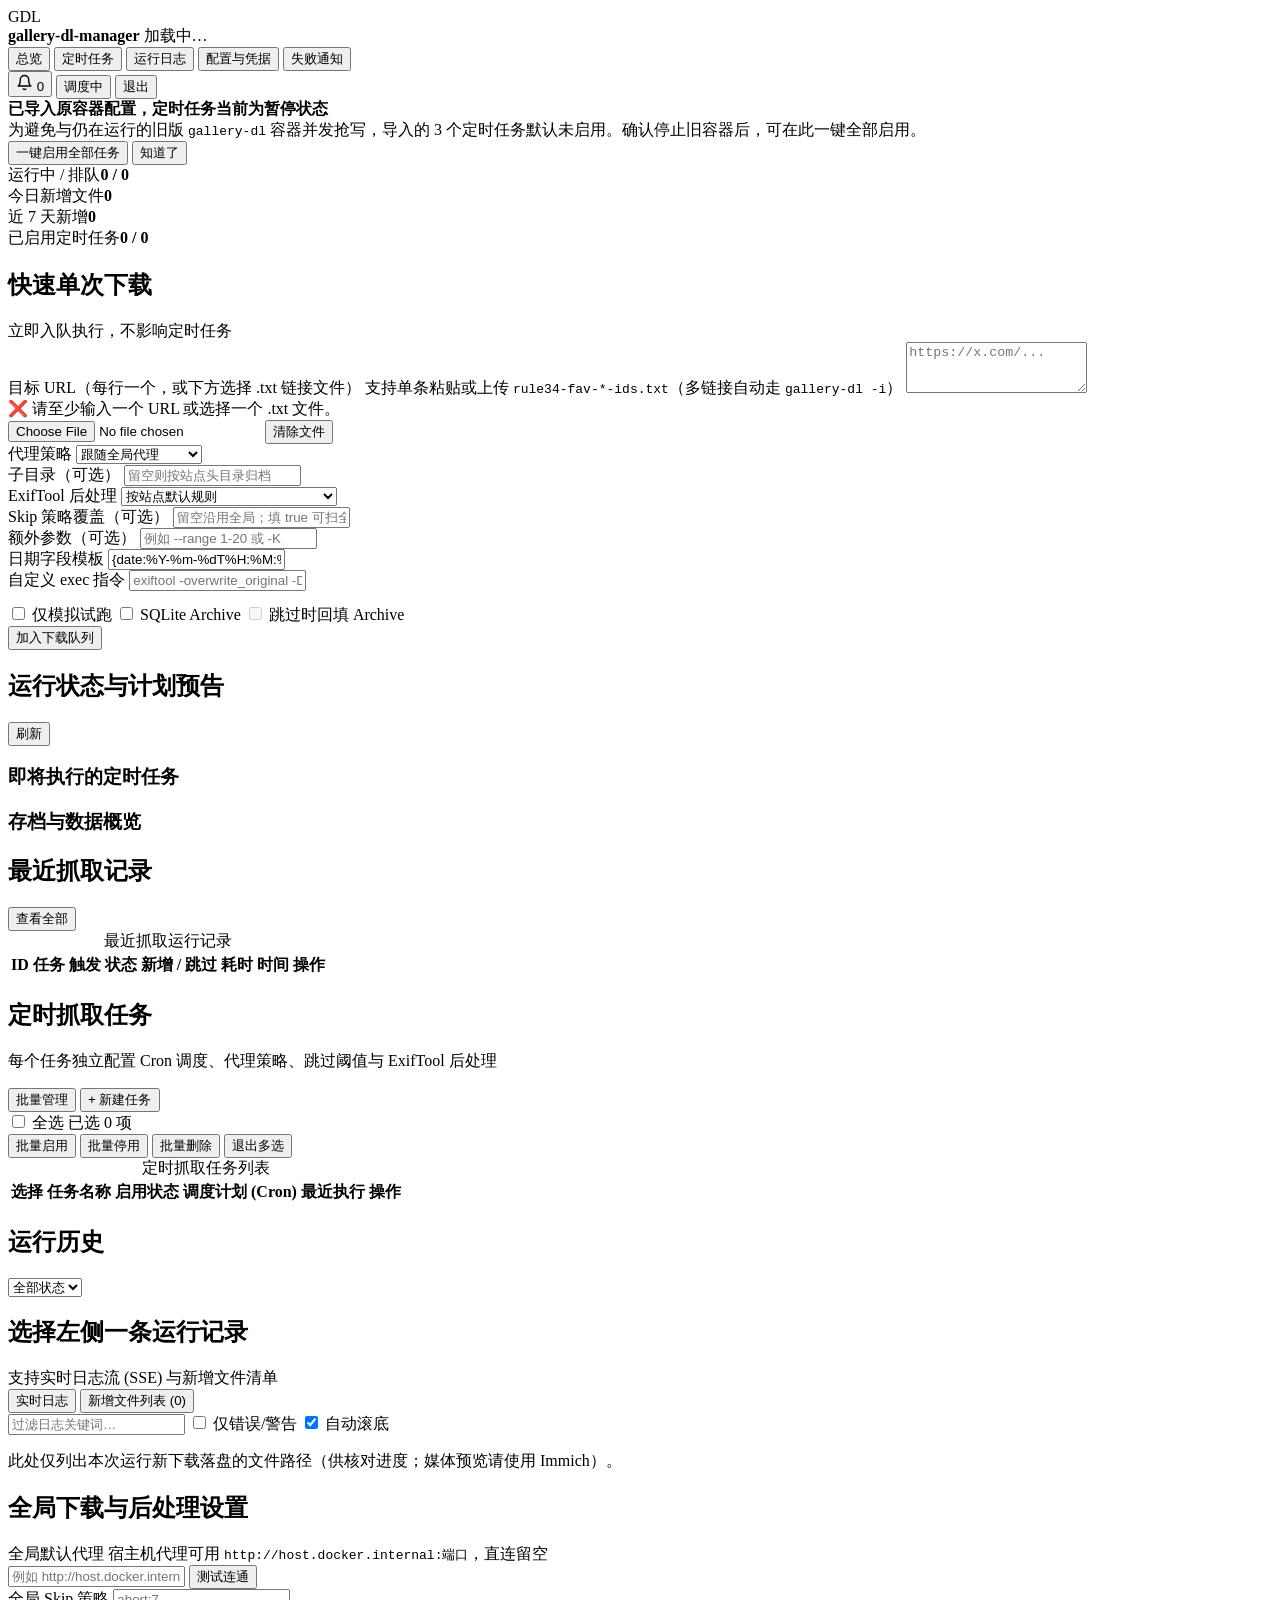
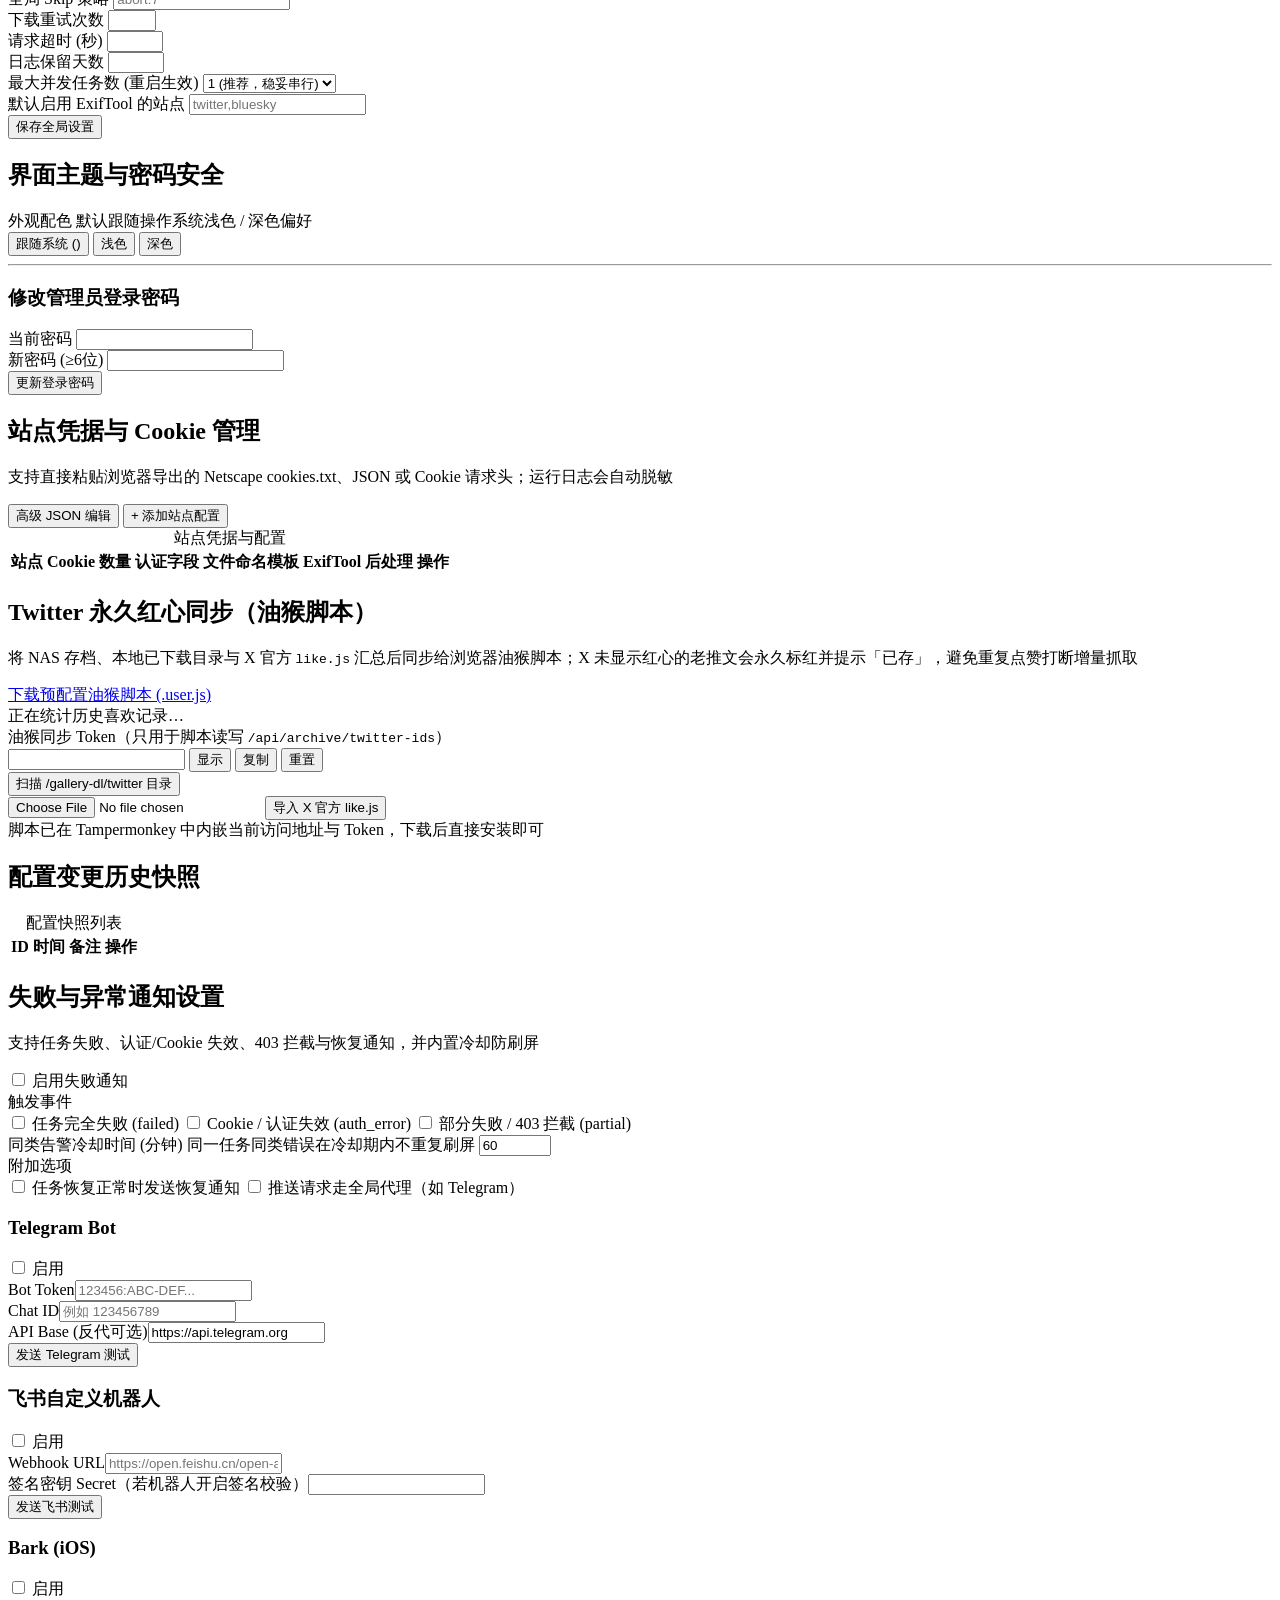
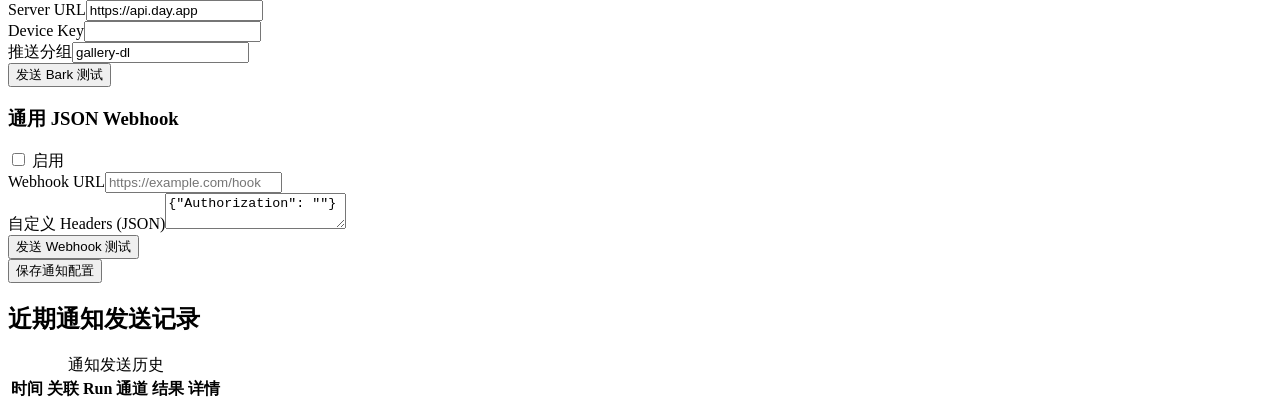
==== app/static/index.html @ c46fa3ce "Initial release: gallery-dl-manager with multi-arch GHCR workflow" ====
<!DOCTYPE html>
<html lang="zh-CN">
<head>
  <meta charset="UTF-8">
  <meta name="viewport" content="width=device-width, initial-scale=1.0">
  <meta name="color-scheme" content="light dark">
  <script>
    try {
      const saved = localStorage.getItem("color-scheme");
      if (saved === "light" || saved === "dark") {
        document.querySelector('meta[name="color-scheme"]').content = saved;
      }
    } catch {}
  </script>
  <title>gallery-dl-manager</title>
  <link rel="stylesheet" href="/static/app.css">
</head>
<body>
  <header class="topbar">
    <div class="topbar-inner">
      <div class="brand">
        <span class="brand-badge">GDL</span>
        <div>
          <strong>gallery-dl-manager</strong>
          <span class="version-line muted" id="version-line">加载中…</span>
        </div>
      </div>

      <nav class="tabs" aria-label="主导航">
        <button type="button" class="tab-btn active" data-view="dashboard">总览</button>
        <button type="button" class="tab-btn" data-view="tasks">定时任务</button>
        <button type="button" class="tab-btn" data-view="runs">运行日志</button>
        <button type="button" class="tab-btn" data-view="config">配置与凭据</button>
        <button type="button" class="tab-btn" data-view="notifications">失败通知</button>
      </nav>

      <div class="topbar-actions">
        <button type="button" id="alerts-bell-btn" class="btn ghost sm bell-btn" popovertarget="alerts-popover" aria-label="通知与异常告警" title="异常告警与通知">
          <svg width="17" height="17" viewBox="0 0 24 24" fill="none" stroke="currentColor" stroke-width="2" stroke-linecap="round" stroke-linejoin="round" aria-hidden="true">
            <path d="M18 8A6 6 0 0 0 6 8c0 7-3 9-3 9h18s-3-2-3-9"/>
            <path d="M13.73 21a2 2 0 0 1-3.46 0"/>
          </svg>
          <span id="alerts-unread-badge" class="bell-badge hidden">0</span>
        </button>
        <div id="alerts-popover" popover="auto" class="alerts-popover">
          <div class="alerts-pop-head">
            <strong>异常与通知 <span id="alerts-pop-count" class="muted sm"></span></strong>
            <div class="row-actions">
              <button type="button" class="btn ghost sm" id="alerts-read-all-btn">全部已读</button>
              <button type="button" class="btn ghost sm" id="alerts-clear-all-btn">清空</button>
            </div>
          </div>
          <div id="alerts-pop-list" class="alerts-pop-list"></div>
        </div>
        <button type="button" id="scheduler-pill" class="pill-btn" title="切换全局定时调度状态">调度中</button>
        <button type="button" id="logout-btn" class="btn ghost sm">退出</button>
      </div>
    </div>
  </header>

  <main class="container">
    <div id="legacy-banner" class="notice warn hidden">
      <div class="banner-row">
        <div>
          <strong>已导入原容器配置，定时任务当前为暂停状态</strong>
          <div class="muted sm">为避免与仍在运行的旧版 <code>gallery-dl</code> 容器并发抢写，导入的 3 个定时任务默认未启用。确认停止旧容器后，可在此一键全部启用。</div>
        </div>
        <div class="row-actions">
          <button type="button" class="btn primary sm" id="enable-all-tasks-btn">一键启用全部任务</button>
          <button type="button" class="btn ghost sm" id="dismiss-legacy-banner-btn">知道了</button>
        </div>
      </div>
    </div>

    <!-- VIEW: DASHBOARD -->
    <section id="view-dashboard" class="view active">
      <div class="stats-grid" id="stats-grid">
        <div class="card stat-card"><span class="muted sm">运行中 / 排队</span><strong id="stat-active">0 / 0</strong></div>
        <div class="card stat-card"><span class="muted sm">今日新增文件</span><strong id="stat-today">0</strong></div>
        <div class="card stat-card"><span class="muted sm">近 7 天新增</span><strong id="stat-week">0</strong></div>
        <div class="card stat-card"><span class="muted sm">已启用定时任务</span><strong id="stat-tasks">0 / 0</strong></div>
      </div>

      <div class="two-col">
        <section class="card">
          <div class="card-head">
            <h2>快速单次下载</h2>
            <span class="muted sm">立即入队执行，不影响定时任务</span>
          </div>
          <form id="adhoc-form" class="stack" novalidate>
            <div class="field">
              <label for="adhoc-urls">目标 URL（每行一个，或下方选择 .txt 链接文件）</label>
              <span id="adhoc-urls-hint" class="hint">支持单条粘贴或上传 <code>rule34-fav-*-ids.txt</code>（多链接自动走 <code>gallery-dl -i</code>）</span>
              <textarea id="adhoc-urls" rows="3" placeholder="https://x.com/..." aria-describedby="adhoc-urls-hint" data-error="adhoc-urls-error"></textarea>
              <div id="adhoc-urls-error" class="error-msg"><span role="img" aria-label="错误">❌</span> 请至少输入一个 URL 或选择一个 .txt 文件。</div>
              <div class="file-picker-row">
                <input id="adhoc-file" type="file" accept=".txt,text/plain" class="file-input">
                <button type="button" class="btn ghost sm hidden" id="adhoc-file-clear">清除文件</button>
              </div>
              <div id="adhoc-file-status" class="sm muted hidden"></div>
            </div>
            <div class="form-grid-2">
              <div class="field">
                <label for="adhoc-proxy-mode">代理策略</label>
                <select id="adhoc-proxy-mode">
                  <option value="inherit">跟随全局代理</option>
                  <option value="direct">直连（不用代理）</option>
                  <option value="custom">自定义代理</option>
                </select>
              </div>
              <div class="field" id="adhoc-proxy-custom-wrap" style="display:none">
                <label for="adhoc-proxy-url">自定义代理地址</label>
                <input id="adhoc-proxy-url" type="text" placeholder="http://host.docker.internal:7890">
              </div>
              <div class="field">
                <label for="adhoc-subdir">子目录（可选）</label>
                <input id="adhoc-subdir" type="text" placeholder="留空则按站点头目录归档">
              </div>
              <div class="field">
                <label for="adhoc-pp-mode">ExifTool 后处理</label>
                <select id="adhoc-pp-mode">
                  <option value="inherit">按站点默认规则</option>
                  <option value="enabled">内置 ExifTool（可指定日期字段）</option>
                  <option value="custom">自定义后处理指令</option>
                  <option value="disabled">禁用</option>
                </select>
              </div>
              <div class="field">
                <label for="adhoc-skip">Skip 策略覆盖（可选）</label>
                <input id="adhoc-skip" type="text" placeholder="留空沿用全局；填 true 可扫全量跳过">
              </div>
              <div class="field">
                <label for="adhoc-extra">额外参数（可选）</label>
                <input id="adhoc-extra" type="text" placeholder="例如 --range 1-20 或 -K">
              </div>
            </div>
            <div id="adhoc-pp-panel" class="sub-panel stack sm-gap hidden">
              <div id="adhoc-pp-date-wrap" class="field hidden">
                <label for="adhoc-pp-date">日期字段模板</label>
                <input id="adhoc-pp-date" type="text" value="{date:%Y-%m-%dT%H:%M:%S}" placeholder="{date:%Y-%m-%dT%H:%M:%S}">
              </div>
              <div id="adhoc-pp-cmd-wrap" class="field hidden">
                <label for="adhoc-pp-cmd">自定义 exec 指令</label>
                <input id="adhoc-pp-cmd" type="text" placeholder='exiftool -overwrite_original -DateTimeOriginal="{date:%Y:%m:%d %H:%M:%S}" "{_path}"'>
              </div>
              <pre id="adhoc-pp-preview" class="cmd-preview"></pre>
            </div>
            <div class="row-actions between">
              <div class="row-actions">
                <label class="checkbox-inline"><input type="checkbox" switch role="switch" id="adhoc-simulate"> 仅模拟试跑</label>
                <label class="checkbox-inline"><input type="checkbox" switch role="switch" id="adhoc-archive"> SQLite Archive</label>
                <label class="checkbox-inline"><input type="checkbox" switch role="switch" id="adhoc-archive-backfill" disabled> 跳过时回填 Archive</label>
              </div>
              <button type="submit" class="btn primary">加入下载队列</button>
            </div>
          </form>
        </section>

        <section class="card">
          <div class="card-head">
            <h2>运行状态与计划预告</h2>
            <button type="button" class="btn ghost sm" id="refresh-dashboard-btn">刷新</button>
          </div>
          <div id="active-runs-box" class="stack sm-gap"></div>
          <h3 class="subhead">即将执行的定时任务</h3>
          <div id="upcoming-tasks-box" class="stack sm-gap"></div>
          <h3 class="subhead">存档与数据概览</h3>
          <div id="storage-summary-box" class="mini-stats-grid"></div>
        </section>
      </div>

      <section class="card">
        <div class="card-head">
          <h2>最近抓取记录</h2>
          <button type="button" class="btn ghost sm" data-goto="runs">查看全部</button>
        </div>
        <div tabindex="0" role="region" aria-labelledby="dash-runs-cap" class="table-wrapper">
          <table class="data-table">
            <caption id="dash-runs-cap" class="visually-hidden">最近抓取运行记录</caption>
            <thead>
              <tr>
                <th>ID</th>
                <th>任务</th>
                <th>触发</th>
                <th>状态</th>
                <th>新增 / 跳过</th>
                <th>耗时</th>
                <th>时间</th>
                <th>操作</th>
              </tr>
            </thead>
            <tbody id="dash-runs-tbody"></tbody>
          </table>
        </div>
      </section>
    </section>

    <!-- VIEW: TASKS -->
    <section id="view-tasks" class="view">
      <div class="card">
        <div class="card-head">
          <div>
            <h2>定时抓取任务</h2>
            <p class="muted sm">每个任务独立配置 Cron 调度、代理策略、跳过阈值与 ExifTool 后处理</p>
          </div>
          <div class="row-actions">
            <button type="button" class="btn ghost" id="tasks-batch-toggle-btn">批量管理</button>
            <button type="button" class="btn primary" id="new-task-btn">+ 新建任务</button>
          </div>
        </div>
        <div id="tasks-batch-bar" class="batch-bar hidden">
          <div class="row-actions">
            <label class="checkbox-inline"><input type="checkbox" class="checkbox-custom" id="tasks-select-all"> 全选</label>
            <span id="tasks-batch-count" class="muted sm">已选 0 项</span>
          </div>
          <div class="row-actions">
            <button type="button" class="btn ghost sm" data-batch-action="enable">批量启用</button>
            <button type="button" class="btn ghost sm" data-batch-action="disable">批量停用</button>
            <button type="button" class="btn danger sm" data-batch-action="delete">批量删除</button>
            <button type="button" class="btn ghost sm" id="tasks-batch-exit-btn">退出多选</button>
          </div>
        </div>
        <div tabindex="0" role="region" aria-labelledby="tasks-cap" class="table-wrapper">
          <table class="data-table">
            <caption id="tasks-cap" class="visually-hidden">定时抓取任务列表</caption>
            <thead>
              <tr>
                <th id="tasks-batch-th" class="batch-col hidden" aria-label="选择">选择</th>
                <th>任务名称</th>
                <th>启用状态</th>
                <th>调度计划 (Cron)</th>
                <th>最近执行</th>
                <th>操作</th>
              </tr>
            </thead>
            <tbody id="tasks-tbody"></tbody>
          </table>
        </div>
      </div>
    </section>

    <!-- VIEW: RUNS & LOGS -->
    <section id="view-runs" class="view">
      <div class="runs-layout">
        <section class="card runs-list-card">
          <div class="card-head">
            <h2>运行历史</h2>
            <select id="runs-status-filter" aria-label="按状态筛选">
              <option value="">全部状态</option>
              <option value="running">运行中</option>
              <option value="queued">排队中</option>
              <option value="success">成功</option>
              <option value="partial">部分失败</option>
              <option value="auth_error">认证失效</option>
              <option value="failed">失败</option>
              <option value="cancelled">已中止</option>
            </select>
          </div>
          <div id="runs-list-box" class="run-cards"></div>
        </section>

        <section class="card run-detail-card">
          <div class="card-head">
            <div>
              <h2 id="run-detail-title">选择左侧一条运行记录</h2>
              <div class="muted sm" id="run-detail-meta">支持实时日志流 (SSE) 与新增文件清单</div>
            </div>
            <div class="row-actions" id="run-detail-actions"></div>
          </div>

          <div class="subtabs">
            <button type="button" class="subtab-btn active" data-runtab="log">实时日志</button>
            <button type="button" class="subtab-btn" data-runtab="files">新增文件列表 (<span id="run-files-count">0</span>)</button>
          </div>

          <div id="run-tab-log" class="run-tabpanel active">
            <div class="log-toolbar">
              <input type="search" id="log-search" placeholder="过滤日志关键词…" aria-label="过滤日志关键词">
              <label class="checkbox-inline"><input type="checkbox" switch role="switch" id="log-only-errors"> 仅错误/警告</label>
              <label class="checkbox-inline"><input type="checkbox" switch role="switch" id="log-autoscroll" checked> 自动滚底</label>
            </div>
            <div id="log-window-hint" class="muted sm hidden"></div>
            <pre id="log-viewer" class="terminal" tabindex="0" aria-live="off"></pre>
          </div>

          <div id="run-tab-files" class="run-tabpanel">
            <p class="muted sm">此处仅列出本次运行新下载落盘的文件路径（供核对进度；媒体预览请使用 Immich）。</p>
            <ul id="run-files-list" class="file-path-list"></ul>
          </div>
        </section>
      </div>
    </section>

    <!-- VIEW: CONFIG & CREDENTIALS -->
    <section id="view-config" class="view">
      <div class="two-col">
        <section class="card">
          <div class="card-head"><h2>全局下载与后处理设置</h2></div>
          <form id="global-settings-form" class="stack">
            <div class="field">
              <label for="cfg-global-proxy">全局默认代理</label>
              <span class="hint">宿主机代理可用 <code>http://host.docker.internal:端口</code>，直连留空</span>
              <div class="input-with-btn">
                <input id="cfg-global-proxy" type="text" placeholder="例如 http://host.docker.internal:7890">
                <button type="button" class="btn ghost" id="test-proxy-btn">测试连通</button>
              </div>
              <div id="proxy-test-result" class="sm muted"></div>
            </div>
            <div class="form-grid-2">
              <div class="field">
                <label for="cfg-default-skip">全局 Skip 策略</label>
                <input id="cfg-default-skip" type="text" placeholder="abort:7">
              </div>
              <div class="field">
                <label for="cfg-retries">下载重试次数</label>
                <input id="cfg-retries" type="number" min="0" max="20">
              </div>
              <div class="field">
                <label for="cfg-timeout">请求超时 (秒)</label>
                <input id="cfg-timeout" type="number" min="5" max="300">
              </div>
              <div class="field">
                <label for="cfg-retention">日志保留天数</label>
                <input id="cfg-retention" type="number" min="1" max="365">
              </div>
              <div class="field">
                <label for="cfg-concurrency">最大并发任务数 (重启生效)</label>
                <select id="cfg-concurrency">
                  <option value="1">1 (推荐，稳妥串行)</option>
                  <option value="2">2</option>
                  <option value="3">3</option>
                </select>
              </div>
              <div class="field">
                <label for="cfg-pp-sites">默认启用 ExifTool 的站点</label>
                <input id="cfg-pp-sites" type="text" placeholder="twitter,bluesky">
              </div>
            </div>
            <button type="submit" class="btn primary">保存全局设置</button>
          </form>
        </section>

        <section class="card">
          <div class="card-head"><h2>界面主题与密码安全</h2></div>
          <div class="stack">
            <div class="field">
              <span class="label-text">外观配色</span>
              <span class="hint">默认跟随操作系统浅色 / 深色偏好</span>
              <div class="segmented" role="radiogroup" aria-label="外观配色选择">
                <button type="button" class="seg-btn" data-theme-choice="system" aria-pressed="true">跟随系统 (<span id="sys-scheme-hint"></span>)</button>
                <button type="button" class="seg-btn" data-theme-choice="light" aria-pressed="false">浅色</button>
                <button type="button" class="seg-btn" data-theme-choice="dark" aria-pressed="false">深色</button>
              </div>
            </div>

            <hr class="divider">

            <form id="change-password-form" class="stack" novalidate>
              <h3 class="subhead">修改管理员登录密码</h3>
              <div class="form-grid-2">
                <div class="field">
                  <label for="pw-current">当前密码</label>
                  <input id="pw-current" type="password" required autocomplete="current-password">
                </div>
                <div class="field">
                  <label for="pw-new">新密码 (≥6位)</label>
                  <input id="pw-new" type="password" required minlength="6" autocomplete="new-password">
                </div>
              </div>
              <button type="submit" class="btn ghost">更新登录密码</button>
            </form>
          </div>
        </section>
      </div>

      <section class="card">
        <div class="card-head">
          <div>
            <h2>站点凭据与 Cookie 管理</h2>
            <p class="muted sm">支持直接粘贴浏览器导出的 Netscape cookies.txt、JSON 或 Cookie 请求头；运行日志会自动脱敏</p>
          </div>
          <div class="row-actions">
            <button type="button" class="btn ghost" id="open-raw-config-btn">高级 JSON 编辑</button>
            <button type="button" class="btn primary" id="add-site-btn">+ 添加站点配置</button>
          </div>
        </div>
        <div tabindex="0" role="region" aria-labelledby="sites-cap" class="table-wrapper">
          <table class="data-table">
            <caption id="sites-cap" class="visually-hidden">站点凭据与配置</caption>
            <thead>
              <tr>
                <th>站点</th>
                <th>Cookie 数量</th>
                <th>认证字段</th>
                <th>文件命名模板</th>
                <th>ExifTool 后处理</th>
                <th>操作</th>
              </tr>
            </thead>
            <tbody id="sites-tbody"></tbody>
          </table>
        </div>
      </section>

      <section class="card">
        <div class="card-head">
          <div>
            <h2>Twitter 永久红心同步（油猴脚本）</h2>
            <p class="muted sm">将 NAS 存档、本地已下载目录与 X 官方 <code>like.js</code> 汇总后同步给浏览器油猴脚本；X 未显示红心的老推文会永久标红并提示「已存」，避免重复点赞打断增量抓取</p>
          </div>
          <a class="btn primary" id="tw-download-script-btn" href="/api/twitter-sync/userscript.user.js">下载预配置油猴脚本 (.user.js)</a>
        </div>
        <div class="stack">
          <div id="tw-sync-stats" class="muted sm">正在统计历史喜欢记录…</div>
          <div class="field">
            <label for="tw-sync-token">油猴同步 Token（只用于脚本读写 <code>/api/archive/twitter-ids</code>）</label>
            <div class="input-with-btn">
              <input id="tw-sync-token" type="password" readonly>
              <button type="button" class="btn ghost sm" id="tw-token-toggle-btn">显示</button>
              <button type="button" class="btn ghost sm" id="tw-token-copy-btn">复制</button>
              <button type="button" class="btn ghost sm" id="tw-token-rotate-btn">重置</button>
            </div>
          </div>
          <div class="row-actions between">
            <div class="row-actions">
              <button type="button" class="btn ghost sm" id="tw-scan-disk-btn">扫描 /gallery-dl/twitter 目录</button>
              <div class="file-picker-row">
                <input id="tw-likejs-file" type="file" accept=".js,.json,.txt" class="file-input">
                <button type="button" class="btn ghost sm" id="tw-import-likejs-btn">导入 X 官方 like.js</button>
              </div>
            </div>
            <span class="hint">脚本已在 Tampermonkey 中内嵌当前访问地址与 Token，下载后直接安装即可</span>
          </div>
        </div>
      </section>

      <section class="card">
        <div class="card-head"><h2>配置变更历史快照</h2></div>
        <div tabindex="0" role="region" aria-labelledby="snaps-cap" class="table-wrapper">
          <table class="data-table">
            <caption id="snaps-cap" class="visually-hidden">配置快照列表</caption>
            <thead>
              <tr>
                <th>ID</th>
                <th>时间</th>
                <th>备注</th>
                <th>操作</th>
              </tr>
            </thead>
            <tbody id="snapshots-tbody"></tbody>
          </table>
        </div>
      </section>
    </section>

    <!-- VIEW: NOTIFICATIONS -->
    <section id="view-notifications" class="view">
      <form id="notify-form" class="stack">
        <section class="card">
          <div class="card-head">
            <div>
              <h2>失败与异常通知设置</h2>
              <p class="muted sm">支持任务失败、认证/Cookie 失效、403 拦截与恢复通知，并内置冷却防刷屏</p>
            </div>
            <label class="checkbox-inline"><input type="checkbox" switch role="switch" class="switch-ok" id="notif-enabled"> 启用失败通知</label>
          </div>
          <div class="form-grid-3">
            <div class="field">
              <span class="label-text">触发事件</span>
              <div class="stack xs-gap">
                <label class="checkbox-inline"><input type="checkbox" class="checkbox-custom notif-event" value="failed"> 任务完全失败 (failed)</label>
                <label class="checkbox-inline"><input type="checkbox" class="checkbox-custom notif-event" value="auth_error"> Cookie / 认证失效 (auth_error)</label>
                <label class="checkbox-inline"><input type="checkbox" class="checkbox-custom notif-event" value="partial"> 部分失败 / 403 拦截 (partial)</label>
              </div>
            </div>
            <div class="field">
              <label for="notif-cooldown">同类告警冷却时间 (分钟)</label>
              <span class="hint">同一任务同类错误在冷却期内不重复刷屏</span>
              <input id="notif-cooldown" type="number" min="0" max="10080" value="60">
            </div>
            <div class="field">
              <span class="label-text">附加选项</span>
              <div class="stack xs-gap">
                <label class="checkbox-inline"><input type="checkbox" switch role="switch" id="notif-recovery"> 任务恢复正常时发送恢复通知</label>
                <label class="checkbox-inline"><input type="checkbox" switch role="switch" id="notif-use-proxy"> 推送请求走全局代理（如 Telegram）</label>
              </div>
            </div>
          </div>
        </section>

        <div class="two-col">
          <section class="card">
            <div class="card-head">
              <h3>Telegram Bot</h3>
              <label class="checkbox-inline"><input type="checkbox" switch role="switch" class="switch-ok" id="tg-enabled"> 启用</label>
            </div>
            <div class="stack">
              <div class="field"><label for="tg-token">Bot Token</label><input id="tg-token" type="password" placeholder="123456:ABC-DEF..."></div>
              <div class="field"><label for="tg-chat">Chat ID</label><input id="tg-chat" type="text" placeholder="例如 123456789"></div>
              <div class="field"><label for="tg-base">API Base (反代可选)</label><input id="tg-base" type="url" value="https://api.telegram.org"></div>
              <button type="button" class="btn ghost sm test-channel-btn" data-channel="telegram">发送 Telegram 测试</button>
            </div>
          </section>

          <section class="card">
            <div class="card-head">
              <h3>飞书自定义机器人</h3>
              <label class="checkbox-inline"><input type="checkbox" switch role="switch" class="switch-ok" id="fs-enabled"> 启用</label>
            </div>
            <div class="stack">
              <div class="field"><label for="fs-url">Webhook URL</label><input id="fs-url" type="url" placeholder="https://open.feishu.cn/open-apis/bot/v2/hook/..."></div>
              <div class="field"><label for="fs-secret">签名密钥 Secret（若机器人开启签名校验）</label><input id="fs-secret" type="password"></div>
              <button type="button" class="btn ghost sm test-channel-btn" data-channel="feishu">发送飞书测试</button>
            </div>
          </section>

          <section class="card">
            <div class="card-head">
              <h3>Bark (iOS)</h3>
              <label class="checkbox-inline"><input type="checkbox" switch role="switch" class="switch-ok" id="bk-enabled"> 启用</label>
            </div>
            <div class="stack">
              <div class="field"><label for="bk-server">Server URL</label><input id="bk-server" type="url" value="https://api.day.app"></div>
              <div class="field"><label for="bk-key">Device Key</label><input id="bk-key" type="password"></div>
              <div class="field"><label for="bk-group">推送分组</label><input id="bk-group" type="text" value="gallery-dl"></div>
              <button type="button" class="btn ghost sm test-channel-btn" data-channel="bark">发送 Bark 测试</button>
            </div>
          </section>

          <section class="card">
            <div class="card-head">
              <h3>通用 JSON Webhook</h3>
              <label class="checkbox-inline"><input type="checkbox" switch role="switch" class="switch-ok" id="wh-enabled"> 启用</label>
            </div>
            <div class="stack">
              <div class="field"><label for="wh-url">Webhook URL</label><input id="wh-url" type="url" placeholder="https://example.com/hook"></div>
              <div class="field"><label for="wh-headers">自定义 Headers (JSON)</label><textarea id="wh-headers" rows="2">{"Authorization": ""}</textarea></div>
              <button type="button" class="btn ghost sm test-channel-btn" data-channel="webhook">发送 Webhook 测试</button>
            </div>
          </section>
        </div>

        <div class="row-actions">
          <button type="submit" class="btn primary">保存通知配置</button>
          <span id="notif-test-status" class="muted sm"></span>
        </div>
      </form>

      <section class="card">
        <div class="card-head"><h2>近期通知发送记录</h2></div>
        <div tabindex="0" role="region" aria-labelledby="notif-log-cap" class="table-wrapper">
          <table class="data-table">
            <caption id="notif-log-cap" class="visually-hidden">通知发送历史</caption>
            <thead>
              <tr>
                <th>时间</th>
                <th>关联 Run</th>
                <th>通道</th>
                <th>结果</th>
                <th>详情</th>
              </tr>
            </thead>
            <tbody id="notif-logs-tbody"></tbody>
          </table>
        </div>
      </section>
    </section>
  </main>

  <!-- DIALOG: TASK EDITOR -->
  <dialog id="task-dialog" closedby="closerequest" aria-labelledby="task-dialog-title">
    <form id="task-form" class="dialog-form stack" novalidate>
      <div class="dialog-head">
        <h2 id="task-dialog-title">编辑定时任务</h2>
        <button type="button" class="btn ghost sm dialog-close" data-close-dialog="task-dialog" aria-label="关闭弹窗">✕</button>
      </div>
      <input type="hidden" id="tf-id">
      <div class="form-grid-2">
        <div class="field">
          <div class="label-row">
            <label for="tf-name">任务名称</label>
            <span class="hint">必填</span>
          </div>
          <input id="tf-name" type="text" required placeholder="例如 Twitter 点赞" data-error="tf-name-error">
          <div id="tf-name-error" class="error-msg"><span role="img" aria-label="错误">❌</span> 请填写任务名称。</div>
        </div>
        <div class="field">
          <div class="label-row">
            <label for="tf-cron">Cron 表达式 (5 段)</label>
            <span class="hint">分 时 日 月 周，如 <code>0 */6 * * *</code></span>
          </div>
          <input id="tf-cron" type="text" required value="0 */6 * * *" data-error="tf-cron-error">
          <div id="tf-cron-error" class="error-msg"><span role="img" aria-label="错误">❌</span> 请输入 5 段 Cron 表达式。</div>
        </div>
      </div>
      <div id="tf-cron-preview" class="notice info sm"></div>
      <div class="field">
        <div class="label-row">
          <label for="tf-source-mode">抓取来源</label>
          <span class="hint">可选直填 URL 或绑定 NAS 列表文件 (<code>-i</code>)</span>
        </div>
        <select id="tf-source-mode">
          <option value="urls">直接填写 URL 列表</option>
          <option value="input_file">NAS 输入文件 (/data/inputs/*.txt)</option>
        </select>
      </div>
      <div class="field" id="tf-urls-wrap">
        <label for="tf-urls">抓取 URL（每行一个）</label>
        <textarea id="tf-urls" rows="3" data-error="tf-urls-error"></textarea>
        <div id="tf-urls-error" class="error-msg"><span role="img" aria-label="错误">❌</span> 至少输入一个 URL。</div>
      </div>
      <div class="sub-panel stack sm-gap hidden" id="tf-input-file-wrap">
        <div class="field">
          <label for="tf-input-file">选择输入文件（容器目录 <code>/data/inputs/</code>）</label>
          <span class="hint">可在下方直接上传覆盖 <code>.txt</code>，或由宿主机写入挂载到容器 <code>/data/inputs/</code> 的目录；对于最新在前的单帖列表，日常增量建议 Skip 填 <code>exit:10</code></span>
          <div class="input-with-btn">
            <select id="tf-input-file"></select>
            <button type="button" class="btn ghost sm" id="tf-refresh-inputs-btn">刷新</button>
          </div>
        </div>
        <div class="field">
          <label for="tf-upload-input-file">从本地上传 / 更新 .txt 列表文件</label>
          <div class="file-picker-row">
            <input id="tf-upload-input-file" type="file" accept=".txt,text/plain" class="file-input">
            <button type="button" class="btn ghost sm" id="tf-upload-input-btn">上传到 NAS</button>
          </div>
        </div>
      </div>
      <div class="form-grid-2">
        <div class="field">
          <label for="tf-proxy-mode">代理策略</label>
          <select id="tf-proxy-mode">
            <option value="inherit">跟随全局设置</option>
            <option value="direct">直连（不用代理）</option>
            <option value="custom">任务独立代理</option>
          </select>
        </div>
        <div class="field" id="tf-proxy-url-wrap" style="display:none">
          <label for="tf-proxy-url">独立代理地址</label>
          <input id="tf-proxy-url" type="text" placeholder="http://host.docker.internal:7890">
        </div>
        <div class="field">
          <label for="tf-pp-mode">ExifTool 后处理</label>
          <select id="tf-pp-mode">
            <option value="inherit">按站点默认规则</option>
            <option value="enabled">内置 ExifTool（可指定日期字段）</option>
            <option value="custom">自定义后处理指令</option>
            <option value="disabled">禁用</option>
          </select>
        </div>
        <div class="field">
          <label for="tf-skip">Skip 策略覆盖（可选）</label>
          <input id="tf-skip" type="text" placeholder="留空沿用全局 (如 abort:10)">
        </div>
        <div class="field">
          <label for="tf-subdir">子目录（可选）</label>
          <input id="tf-subdir" type="text" placeholder="相对路径，留空使用默认目录">
        </div>
        <div class="field">
          <label for="tf-extra">额外 CLI 参数（可选）</label>
          <input id="tf-extra" type="text" placeholder="例如 --range 1-100">
        </div>
      </div>
      <div class="field">
        <label for="tf-filename">文件命名模板覆盖（可选）</label>
        <span class="hint">留空则沿用「配置与凭据」中对应站点的命名规则；填写后将覆盖本次任务中所有站点的命名格式</span>
        <input id="tf-filename" type="text" placeholder="例如 [{date:%Y-%m-%d}] {id}.{extension}">
      </div>
      <div id="tf-pp-panel" class="sub-panel stack sm-gap">
        <div id="tf-pp-date-wrap" class="field hidden">
          <label for="tf-pp-date">日期字段模板（默认 <code>{date:%Y-%m-%dT%H:%M:%S}</code>）</label>
          <span class="hint">不同站点字段名可能不同（如 <code>{created_at:%Y-%m-%dT%H:%M:%S}</code>），可在额外参数里加 <code>-K</code> 试跑查看该站点的可用字段</span>
          <input id="tf-pp-date" type="text" value="{date:%Y-%m-%dT%H:%M:%S}" placeholder="{date:%Y-%m-%dT%H:%M:%S}">
        </div>
        <div id="tf-pp-cmd-wrap" class="field hidden">
          <label for="tf-pp-cmd">自定义 exec 指令（将对每个下载文件执行）</label>
          <span class="hint">支持 <code>{_path}</code> 及 gallery-dl 元数据占位符，如 <code>exiftool -overwrite_original -DateTimeOriginal="{date:%Y:%m:%d %H:%M:%S}" "{_path}"</code></span>
          <textarea id="tf-pp-cmd" rows="2" class="mono-area" placeholder='exiftool -overwrite_original -DateTimeOriginal="{date:%Y:%m:%d %H:%M:%S}" "{_path}"'></textarea>
        </div>
        <div class="field">
          <span class="hint">实际后处理指令预览：</span>
          <pre id="tf-pp-preview" class="cmd-preview"></pre>
        </div>
      </div>
      <div class="stack xs-gap">
        <div class="row-actions">
          <label class="checkbox-inline"><input type="checkbox" switch role="switch" class="switch-ok" id="tf-enabled" checked> 启用定时调度</label>
          <label class="checkbox-inline"><input type="checkbox" switch role="switch" id="tf-archive"> 启用 SQLite Archive 去重</label>
          <label class="checkbox-inline"><input type="checkbox" switch role="switch" id="tf-archive-backfill" disabled> 跳过时回填 Archive (file+skip)</label>
        </div>
        <div class="hint">SQLite Archive 说明：将已下载帖子的唯一 ID 写入 <code>/data/archive.sqlite3</code>；勾选「跳过时回填」后，扫描遇到磁盘已存在的文件也会把 ID 补录进库（适合首次建库或历史文件补录）。</div>
      </div>
      <div class="dialog-foot">
        <button type="button" class="btn ghost" data-close-dialog="task-dialog">取消</button>
        <button type="submit" class="btn primary">保存任务</button>
      </div>
    </form>
  </dialog>

  <!-- DIALOG: SITE CREDENTIAL EDITOR -->
  <dialog id="site-dialog" closedby="closerequest" aria-labelledby="site-dialog-title">
    <form id="site-form" class="dialog-form stack" novalidate>
      <div class="dialog-head">
        <h2 id="site-dialog-title">站点凭据与配置</h2>
        <button type="button" class="btn ghost sm dialog-close" data-close-dialog="site-dialog" aria-label="关闭弹窗">✕</button>
      </div>
      <div class="form-grid-2">
        <div class="field">
          <label for="sf-site">站点标识</label>
          <input id="sf-site" type="text" required placeholder="twitter / bluesky / rule34 / fanbox / patreon">
        </div>
        <div class="field">
          <label for="sf-skip">站点 Skip 阈值</label>
          <input id="sf-skip" type="text" placeholder="例如 abort:10">
        </div>
        <div class="field">
          <label for="sf-username">用户名 (可选)</label>
          <input id="sf-username" type="text">
        </div>
        <div class="field">
          <label for="sf-password">密码 (留空保持不变)</label>
          <input id="sf-password" type="password" autocomplete="new-password">
        </div>
        <div class="field">
          <label for="sf-userid">User ID (如 Rule34)</label>
          <input id="sf-userid" type="text">
        </div>
        <div class="field">
          <label for="sf-apikey">API Key (留空保持不变)</label>
          <input id="sf-apikey" type="password">
        </div>
        <div class="field">
          <label for="sf-browser">Browser 模拟 (如 chrome / firefox)</label>
          <input id="sf-browser" type="text" placeholder="chrome">
        </div>
        <div class="field">
          <label for="sf-user-agent">User-Agent (可选)</label>
          <input id="sf-user-agent" type="text" placeholder="留空默认，或 +chrome / 自定义 UA">
        </div>
      </div>
      <div class="field">
        <label for="sf-filename">自定义文件名模板（可选）</label>
        <input id="sf-filename" type="text" placeholder="[{date:%Y-%m-%d}] {id}.{extension}">
      </div>
      <div class="field">
        <label for="sf-cookies">更新 Cookies（留空则保留现有 Cookies）</label>
        <span class="hint">可直接粘贴 Netscape cookies.txt、JSON 对象/数组、或浏览器 Cookie 请求头。当前已有：<span id="sf-cookie-keys" class="muted">无</span></span>
        <textarea id="sf-cookies" rows="4" placeholder="粘贴新的 cookies.txt 或 JSON…"></textarea>
      </div>
      <div class="row-actions">
        <label class="checkbox-inline"><input type="checkbox" switch role="switch" class="switch-ok" id="sf-pp"> 为此站点启用 ExifTool 后处理</label>
        <label class="checkbox-inline"><input type="checkbox" class="checkbox-custom" id="sf-clear-cookies"> 清空已有 Cookies</label>
      </div>
      <div id="sf-pp-panel" class="sub-panel stack sm-gap hidden">
        <div class="form-grid-2">
          <div class="field">
            <label for="sf-pp-type">后处理方式</label>
            <select id="sf-pp-type">
              <option value="builtin">内置智能 ExifTool + mtime</option>
              <option value="custom">自定义 exec 指令</option>
            </select>
          </div>
          <div id="sf-pp-date-wrap" class="field">
            <label for="sf-pp-date">日期字段模板</label>
            <input id="sf-pp-date" type="text" value="{date:%Y-%m-%dT%H:%M:%S}" placeholder="{date:%Y-%m-%dT%H:%M:%S}">
          </div>
        </div>
        <div id="sf-pp-extra-wrap" class="field">
          <label for="sf-pp-extra">额外 ExifTool 参数（可选）</label>
          <input id="sf-pp-extra" type="text" placeholder="例如 -Artist={author[name]}">
        </div>
        <div id="sf-pp-cmd-wrap" class="field hidden">
          <label for="sf-pp-cmd">自定义 exec 指令</label>
          <textarea id="sf-pp-cmd" rows="2" class="mono-area" placeholder='exiftool -overwrite_original -DateTimeOriginal="{date:%Y:%m:%d %H:%M:%S}" "{_path}"'></textarea>
        </div>
        <div class="field">
          <span class="hint">该站点实际执行指令预览：</span>
          <pre id="sf-pp-preview" class="cmd-preview"></pre>
        </div>
      </div>
      <div class="dialog-foot">
        <button type="button" class="btn ghost" data-close-dialog="site-dialog">取消</button>
        <button type="submit" class="btn primary">保存站点配置</button>
      </div>
    </form>
  </dialog>

  <!-- DIALOG: RAW JSON CONFIG -->
  <dialog id="raw-dialog" closedby="closerequest" aria-labelledby="raw-dialog-title">
    <form id="raw-form" class="dialog-form stack" novalidate>
      <div class="dialog-head">
        <h2 id="raw-dialog-title">高级 JSON 配置编辑</h2>
        <button type="button" class="btn ghost sm dialog-close" data-close-dialog="raw-dialog" aria-label="关闭弹窗">✕</button>
      </div>
      <div class="field">
        <label for="rf-note">本次修改备注</label>
        <input id="rf-note" type="text" value="手动编辑 JSON 配置">
      </div>
      <div class="field">
        <label for="rf-json">gallery-dl 基础配置 JSON</label>
        <textarea id="rf-json" rows="16" class="mono-area"></textarea>
      </div>
      <div class="dialog-foot">
        <button type="button" class="btn ghost" data-close-dialog="raw-dialog">取消</button>
        <button type="submit" class="btn primary">校验并保存</button>
      </div>
    </form>
  </dialog>

  <div id="toast" class="toast hidden" role="status" aria-live="polite"></div>
  <script src="/static/app.js" type="module"></script>
</body>
</html>
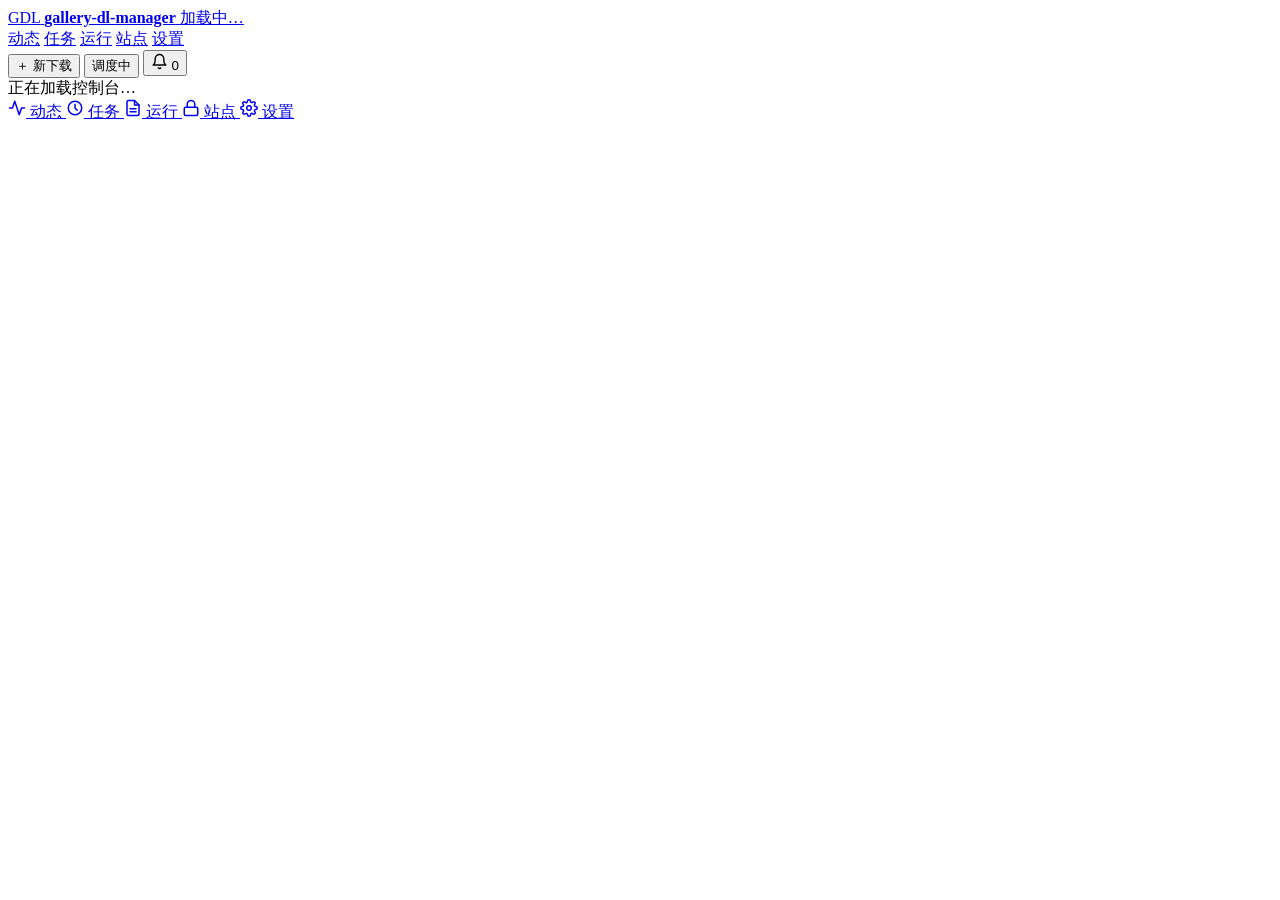
==== commit 23bfd267: "Redesign web console with modular ES views, inheritance insights, and global SSE" ====
--- a/app/static/index.html
+++ b/app/static/index.html
@@ -7,9 +7,8 @@
   <script>
     try {
       const saved = localStorage.getItem("color-scheme");
-      if (saved === "light" || saved === "dark") {
-        document.querySelector('meta[name="color-scheme"]').content = saved;
-      }
+      document.querySelector('meta[name="color-scheme"]').content =
+        (saved === "light" || saved === "dark") ? saved : "light dark";
     } catch {}
   </script>
   <title>gallery-dl-manager</title>
@@ -18,23 +17,25 @@
 <body>
   <header class="topbar">
     <div class="topbar-inner">
-      <div class="brand">
+      <a href="#/" class="brand">
         <span class="brand-badge">GDL</span>
-        <div>
+        <span>
           <strong>gallery-dl-manager</strong>
           <span class="version-line muted" id="version-line">加载中…</span>
-        </div>
-      </div>
+        </span>
+      </a>
 
-      <nav class="tabs" aria-label="主导航">
-        <button type="button" class="tab-btn active" data-view="dashboard">总览</button>
-        <button type="button" class="tab-btn" data-view="tasks">定时任务</button>
-        <button type="button" class="tab-btn" data-view="runs">运行日志</button>
-        <button type="button" class="tab-btn" data-view="config">配置与凭据</button>
-        <button type="button" class="tab-btn" data-view="notifications">失败通知</button>
+      <nav class="nav-links" aria-label="主导航">
+        <a class="nav-link" data-nav="activity" href="#/">动态</a>
+        <a class="nav-link" data-nav="tasks" href="#/tasks">任务</a>
+        <a class="nav-link" data-nav="runs" href="#/runs">运行</a>
+        <a class="nav-link" data-nav="sites" href="#/sites">站点</a>
+        <a class="nav-link" data-nav="settings" href="#/settings/general">设置</a>
       </nav>
 
       <div class="topbar-actions">
+        <button type="button" id="open-download-btn" class="btn primary sm">＋ 新下载</button>
+        <button type="button" id="scheduler-pill" class="pill-btn" title="切换全局定时调度状态" data-paused="0">调度中</button>
         <button type="button" id="alerts-bell-btn" class="btn ghost sm bell-btn" popovertarget="alerts-popover" aria-label="通知与异常告警" title="异常告警与通知">
           <svg width="17" height="17" viewBox="0 0 24 24" fill="none" stroke="currentColor" stroke-width="2" stroke-linecap="round" stroke-linejoin="round" aria-hidden="true">
             <path d="M18 8A6 6 0 0 0 6 8c0 7-3 9-3 9h18s-3-2-3-9"/>
@@ -52,762 +53,113 @@
           </div>
           <div id="alerts-pop-list" class="alerts-pop-list"></div>
         </div>
-        <button type="button" id="scheduler-pill" class="pill-btn" title="切换全局定时调度状态">调度中</button>
-        <button type="button" id="logout-btn" class="btn ghost sm">退出</button>
       </div>
     </div>
   </header>
 
-  <main class="container">
-    <div id="legacy-banner" class="notice warn hidden">
-      <div class="banner-row">
+  <main id="app-main" class="container" tabindex="-1">
+    <div class="notice muted">正在加载控制台…</div>
+  </main>
+
+  <nav class="bottom-nav" aria-label="移动端主导航">
+    <a class="bottom-nav-link" data-nav="activity" href="#/">
+      <svg width="18" height="18" viewBox="0 0 24 24" fill="none" stroke="currentColor" stroke-width="2" stroke-linecap="round" stroke-linejoin="round" aria-hidden="true"><path d="M22 12h-4l-3 9L9 3l-3 9H2"/></svg>
+      <span>动态</span>
+    </a>
+    <a class="bottom-nav-link" data-nav="tasks" href="#/tasks">
+      <svg width="18" height="18" viewBox="0 0 24 24" fill="none" stroke="currentColor" stroke-width="2" stroke-linecap="round" stroke-linejoin="round" aria-hidden="true"><circle cx="12" cy="12" r="9"/><path d="M12 7v5l3 3"/></svg>
+      <span>任务</span>
+    </a>
+    <a class="bottom-nav-link" data-nav="runs" href="#/runs">
+      <svg width="18" height="18" viewBox="0 0 24 24" fill="none" stroke="currentColor" stroke-width="2" stroke-linecap="round" stroke-linejoin="round" aria-hidden="true"><path d="M14 2H6a2 2 0 0 0-2 2v16a2 2 0 0 0 2 2h12a2 2 0 0 0 2-2V8z"/><path d="M14 2v6h6"/><path d="M16 13H8"/><path d="M16 17H8"/></svg>
+      <span>运行</span>
+    </a>
+    <a class="bottom-nav-link" data-nav="sites" href="#/sites">
+      <svg width="18" height="18" viewBox="0 0 24 24" fill="none" stroke="currentColor" stroke-width="2" stroke-linecap="round" stroke-linejoin="round" aria-hidden="true"><rect x="3" y="11" width="18" height="11" rx="2"/><path d="M7 11V7a5 5 0 0 1 10 0v4"/></svg>
+      <span>站点</span>
+    </a>
+    <a class="bottom-nav-link" data-nav="settings" href="#/settings/general">
+      <svg width="18" height="18" viewBox="0 0 24 24" fill="none" stroke="currentColor" stroke-width="2" stroke-linecap="round" stroke-linejoin="round" aria-hidden="true"><circle cx="12" cy="12" r="3"/><path d="M19.4 15a1.65 1.65 0 0 0 .33 1.82l.06.06a2 2 0 1 1-2.83 2.83l-.06-.06a1.65 1.65 0 0 0-1.82-.33 1.65 1.65 0 0 0-1 1.51V21a2 2 0 0 1-4 0v-.09A1.65 1.65 0 0 0 9 19.4a1.65 1.65 0 0 0-1.82.33l-.06.06a2 2 0 1 1-2.83-2.83l.06-.06a1.65 1.65 0 0 0 .33-1.82 1.65 1.65 0 0 0-1.51-1H3a2 2 0 0 1 0-4h.09A1.65 1.65 0 0 0 4.6 9a1.65 1.65 0 0 0-.33-1.82l-.06-.06a2 2 0 1 1 2.83-2.83l.06.06a1.65 1.65 0 0 0 1.82.33H9a1.65 1.65 0 0 0 1-1.51V3a2 2 0 0 1 4 0v.09a1.65 1.65 0 0 0 1 1.51 1.65 1.65 0 0 0 1.82-.33l.06-.06a2 2 0 1 1 2.83 2.83l-.06.06a1.65 1.65 0 0 0-.33 1.82V9c.26.6.82 1 1.48 1.05H21a2 2 0 0 1 0 4h-.09a1.65 1.65 0 0 0-1.51 1z"/></svg>
+      <span>设置</span>
+    </a>
+  </nav>
+
+  <!-- SLIDE-OVER DRAWER: NEW DOWNLOAD -->
+  <dialog id="download-drawer" class="drawer-dialog" closedby="any" aria-labelledby="download-drawer-title">
+    <form id="new-download-form" class="drawer-form" novalidate>
+      <div class="drawer-head">
         <div>
-          <strong>已导入原容器配置，定时任务当前为暂停状态</strong>
-          <div class="muted sm">为避免与仍在运行的旧版 <code>gallery-dl</code> 容器并发抢写，导入的 3 个定时任务默认未启用。确认停止旧容器后，可在此一键全部启用。</div>
+          <h1 id="download-drawer-title" class="dialog-title">新下载</h1>
+          <div class="muted sm">立即入队执行，不影响已有定时任务</div>
         </div>
-        <div class="row-actions">
-          <button type="button" class="btn primary sm" id="enable-all-tasks-btn">一键启用全部任务</button>
-          <button type="button" class="btn ghost sm" id="dismiss-legacy-banner-btn">知道了</button>
-        </div>
-      </div>
-    </div>
-
-    <!-- VIEW: DASHBOARD -->
-    <section id="view-dashboard" class="view active">
-      <div class="stats-grid" id="stats-grid">
-        <div class="card stat-card"><span class="muted sm">运行中 / 排队</span><strong id="stat-active">0 / 0</strong></div>
-        <div class="card stat-card"><span class="muted sm">今日新增文件</span><strong id="stat-today">0</strong></div>
-        <div class="card stat-card"><span class="muted sm">近 7 天新增</span><strong id="stat-week">0</strong></div>
-        <div class="card stat-card"><span class="muted sm">已启用定时任务</span><strong id="stat-tasks">0 / 0</strong></div>
+        <button type="button" id="download-drawer-close" class="btn ghost sm dialog-close" aria-label="关闭抽屉">✕</button>
       </div>
 
-      <div class="two-col">
-        <section class="card">
-          <div class="card-head">
-            <h2>快速单次下载</h2>
-            <span class="muted sm">立即入队执行，不影响定时任务</span>
+      <div class="drawer-body stack">
+        <div class="field">
+          <label for="nd-urls">目标 URL（每行一个）</label>
+          <span id="nd-urls-hint" class="hint">粘贴链接后将自动识别站点并检查凭据健康状态；多链接支持自动走 <code>-i</code></span>
+          <textarea id="nd-urls" rows="4" autofocus placeholder="https://x.com/..." aria-describedby="nd-urls-hint"></textarea>
+        </div>
+
+        <div id="nd-site-status" class="stack xs-gap hidden"></div>
+
+        <div class="form-grid-2">
+          <div class="field">
+            <label for="nd-file">或上传本地 .txt 链接列表</label>
+            <div class="file-picker-row">
+              <input id="nd-file" type="file" accept=".txt,text/plain" class="file-input">
+              <button type="button" class="btn ghost sm hidden" id="nd-file-clear">清除</button>
+            </div>
+            <div id="nd-file-status" class="sm muted hidden"></div>
           </div>
-          <form id="adhoc-form" class="stack" novalidate>
-            <div class="field">
-              <label for="adhoc-urls">目标 URL（每行一个，或下方选择 .txt 链接文件）</label>
-              <span id="adhoc-urls-hint" class="hint">支持单条粘贴或上传 <code>rule34-fav-*-ids.txt</code>（多链接自动走 <code>gallery-dl -i</code>）</span>
-              <textarea id="adhoc-urls" rows="3" placeholder="https://x.com/..." aria-describedby="adhoc-urls-hint" data-error="adhoc-urls-error"></textarea>
-              <div id="adhoc-urls-error" class="error-msg"><span role="img" aria-label="错误">❌</span> 请至少输入一个 URL 或选择一个 .txt 文件。</div>
-              <div class="file-picker-row">
-                <input id="adhoc-file" type="file" accept=".txt,text/plain" class="file-input">
-                <button type="button" class="btn ghost sm hidden" id="adhoc-file-clear">清除文件</button>
-              </div>
-              <div id="adhoc-file-status" class="sm muted hidden"></div>
-            </div>
-            <div class="form-grid-2">
-              <div class="field">
-                <label for="adhoc-proxy-mode">代理策略</label>
-                <select id="adhoc-proxy-mode">
-                  <option value="inherit">跟随全局代理</option>
-                  <option value="direct">直连（不用代理）</option>
-                  <option value="custom">自定义代理</option>
-                </select>
-              </div>
-              <div class="field" id="adhoc-proxy-custom-wrap" style="display:none">
-                <label for="adhoc-proxy-url">自定义代理地址</label>
-                <input id="adhoc-proxy-url" type="text" placeholder="http://host.docker.internal:7890">
-              </div>
-              <div class="field">
-                <label for="adhoc-subdir">子目录（可选）</label>
-                <input id="adhoc-subdir" type="text" placeholder="留空则按站点头目录归档">
-              </div>
-              <div class="field">
-                <label for="adhoc-pp-mode">ExifTool 后处理</label>
-                <select id="adhoc-pp-mode">
-                  <option value="inherit">按站点默认规则</option>
-                  <option value="enabled">内置 ExifTool（可指定日期字段）</option>
-                  <option value="custom">自定义后处理指令</option>
-                  <option value="disabled">禁用</option>
-                </select>
-              </div>
-              <div class="field">
-                <label for="adhoc-skip">Skip 策略覆盖（可选）</label>
-                <input id="adhoc-skip" type="text" placeholder="留空沿用全局；填 true 可扫全量跳过">
-              </div>
-              <div class="field">
-                <label for="adhoc-extra">额外参数（可选）</label>
-                <input id="adhoc-extra" type="text" placeholder="例如 --range 1-20 或 -K">
-              </div>
-            </div>
-            <div id="adhoc-pp-panel" class="sub-panel stack sm-gap hidden">
-              <div id="adhoc-pp-date-wrap" class="field hidden">
-                <label for="adhoc-pp-date">日期字段模板</label>
-                <input id="adhoc-pp-date" type="text" value="{date:%Y-%m-%dT%H:%M:%S}" placeholder="{date:%Y-%m-%dT%H:%M:%S}">
-              </div>
-              <div id="adhoc-pp-cmd-wrap" class="field hidden">
-                <label for="adhoc-pp-cmd">自定义 exec 指令</label>
-                <input id="adhoc-pp-cmd" type="text" placeholder='exiftool -overwrite_original -DateTimeOriginal="{date:%Y:%m:%d %H:%M:%S}" "{_path}"'>
-              </div>
-              <pre id="adhoc-pp-preview" class="cmd-preview"></pre>
-            </div>
-            <div class="row-actions between">
-              <div class="row-actions">
-                <label class="checkbox-inline"><input type="checkbox" switch role="switch" id="adhoc-simulate"> 仅模拟试跑</label>
-                <label class="checkbox-inline"><input type="checkbox" switch role="switch" id="adhoc-archive"> SQLite Archive</label>
-                <label class="checkbox-inline"><input type="checkbox" switch role="switch" id="adhoc-archive-backfill" disabled> 跳过时回填 Archive</label>
-              </div>
-              <button type="submit" class="btn primary">加入下载队列</button>
-            </div>
-          </form>
-        </section>
 
-        <section class="card">
-          <div class="card-head">
-            <h2>运行状态与计划预告</h2>
-            <button type="button" class="btn ghost sm" id="refresh-dashboard-btn">刷新</button>
+          <div class="field">
+            <label for="nd-input-file">或使用 NAS 列表 (/data/inputs/)</label>
+            <select id="nd-input-file">
+              <option value="">不使用 NAS 列表</option>
+            </select>
           </div>
-          <div id="active-runs-box" class="stack sm-gap"></div>
-          <h3 class="subhead">即将执行的定时任务</h3>
-          <div id="upcoming-tasks-box" class="stack sm-gap"></div>
-          <h3 class="subhead">存档与数据概览</h3>
-          <div id="storage-summary-box" class="mini-stats-grid"></div>
-        </section>
+        </div>
+
+        <div class="field">
+          <label for="nd-name">任务标签名称（可选）</label>
+          <input id="nd-name" type="text" placeholder="临时下载">
+        </div>
+
+        <details id="nd-advanced-details" class="sub-panel">
+          <summary class="details-summary">高级选项与生效配置</summary>
+          <div id="nd-options-slot" class="stack" style="margin-top:0.75rem;"></div>
+        </details>
       </div>
 
-      <section class="card">
-        <div class="card-head">
-          <h2>最近抓取记录</h2>
-          <button type="button" class="btn ghost sm" data-goto="runs">查看全部</button>
+      <div class="drawer-foot">
+        <label class="checkbox-inline">
+          <input type="checkbox" switch role="switch" id="nd-simulate"> 仅模拟试跑
+        </label>
+        <div class="row-actions">
+          <button type="button" class="btn ghost" id="nd-cancel-btn">取消</button>
+          <button type="submit" class="btn primary" id="nd-submit-btn">加入下载队列</button>
         </div>
-        <div tabindex="0" role="region" aria-labelledby="dash-runs-cap" class="table-wrapper">
-          <table class="data-table">
-            <caption id="dash-runs-cap" class="visually-hidden">最近抓取运行记录</caption>
-            <thead>
-              <tr>
-                <th>ID</th>
-                <th>任务</th>
-                <th>触发</th>
-                <th>状态</th>
-                <th>新增 / 跳过</th>
-                <th>耗时</th>
-                <th>时间</th>
-                <th>操作</th>
-              </tr>
-            </thead>
-            <tbody id="dash-runs-tbody"></tbody>
-          </table>
-        </div>
-      </section>
-    </section>
-
-    <!-- VIEW: TASKS -->
-    <section id="view-tasks" class="view">
-      <div class="card">
-        <div class="card-head">
-          <div>
-            <h2>定时抓取任务</h2>
-            <p class="muted sm">每个任务独立配置 Cron 调度、代理策略、跳过阈值与 ExifTool 后处理</p>
-          </div>
-          <div class="row-actions">
-            <button type="button" class="btn ghost" id="tasks-batch-toggle-btn">批量管理</button>
-            <button type="button" class="btn primary" id="new-task-btn">+ 新建任务</button>
-          </div>
-        </div>
-        <div id="tasks-batch-bar" class="batch-bar hidden">
-          <div class="row-actions">
-            <label class="checkbox-inline"><input type="checkbox" class="checkbox-custom" id="tasks-select-all"> 全选</label>
-            <span id="tasks-batch-count" class="muted sm">已选 0 项</span>
-          </div>
-          <div class="row-actions">
-            <button type="button" class="btn ghost sm" data-batch-action="enable">批量启用</button>
-            <button type="button" class="btn ghost sm" data-batch-action="disable">批量停用</button>
-            <button type="button" class="btn danger sm" data-batch-action="delete">批量删除</button>
-            <button type="button" class="btn ghost sm" id="tasks-batch-exit-btn">退出多选</button>
-          </div>
-        </div>
-        <div tabindex="0" role="region" aria-labelledby="tasks-cap" class="table-wrapper">
-          <table class="data-table">
-            <caption id="tasks-cap" class="visually-hidden">定时抓取任务列表</caption>
-            <thead>
-              <tr>
-                <th id="tasks-batch-th" class="batch-col hidden" aria-label="选择">选择</th>
-                <th>任务名称</th>
-                <th>启用状态</th>
-                <th>调度计划 (Cron)</th>
-                <th>最近执行</th>
-                <th>操作</th>
-              </tr>
-            </thead>
-            <tbody id="tasks-tbody"></tbody>
-          </table>
-        </div>
-      </div>
-    </section>
-
-    <!-- VIEW: RUNS & LOGS -->
-    <section id="view-runs" class="view">
-      <div class="runs-layout">
-        <section class="card runs-list-card">
-          <div class="card-head">
-            <h2>运行历史</h2>
-            <select id="runs-status-filter" aria-label="按状态筛选">
-              <option value="">全部状态</option>
-              <option value="running">运行中</option>
-              <option value="queued">排队中</option>
-              <option value="success">成功</option>
-              <option value="partial">部分失败</option>
-              <option value="auth_error">认证失效</option>
-              <option value="failed">失败</option>
-              <option value="cancelled">已中止</option>
-            </select>
-          </div>
-          <div id="runs-list-box" class="run-cards"></div>
-        </section>
-
-        <section class="card run-detail-card">
-          <div class="card-head">
-            <div>
-              <h2 id="run-detail-title">选择左侧一条运行记录</h2>
-              <div class="muted sm" id="run-detail-meta">支持实时日志流 (SSE) 与新增文件清单</div>
-            </div>
-            <div class="row-actions" id="run-detail-actions"></div>
-          </div>
-
-          <div class="subtabs">
-            <button type="button" class="subtab-btn active" data-runtab="log">实时日志</button>
-            <button type="button" class="subtab-btn" data-runtab="files">新增文件列表 (<span id="run-files-count">0</span>)</button>
-          </div>
-
-          <div id="run-tab-log" class="run-tabpanel active">
-            <div class="log-toolbar">
-              <input type="search" id="log-search" placeholder="过滤日志关键词…" aria-label="过滤日志关键词">
-              <label class="checkbox-inline"><input type="checkbox" switch role="switch" id="log-only-errors"> 仅错误/警告</label>
-              <label class="checkbox-inline"><input type="checkbox" switch role="switch" id="log-autoscroll" checked> 自动滚底</label>
-            </div>
-            <div id="log-window-hint" class="muted sm hidden"></div>
-            <pre id="log-viewer" class="terminal" tabindex="0" aria-live="off"></pre>
-          </div>
-
-          <div id="run-tab-files" class="run-tabpanel">
-            <p class="muted sm">此处仅列出本次运行新下载落盘的文件路径（供核对进度；媒体预览请使用 Immich）。</p>
-            <ul id="run-files-list" class="file-path-list"></ul>
-          </div>
-        </section>
-      </div>
-    </section>
-
-    <!-- VIEW: CONFIG & CREDENTIALS -->
-    <section id="view-config" class="view">
-      <div class="two-col">
-        <section class="card">
-          <div class="card-head"><h2>全局下载与后处理设置</h2></div>
-          <form id="global-settings-form" class="stack">
-            <div class="field">
-              <label for="cfg-global-proxy">全局默认代理</label>
-              <span class="hint">宿主机代理可用 <code>http://host.docker.internal:端口</code>，直连留空</span>
-              <div class="input-with-btn">
-                <input id="cfg-global-proxy" type="text" placeholder="例如 http://host.docker.internal:7890">
-                <button type="button" class="btn ghost" id="test-proxy-btn">测试连通</button>
-              </div>
-              <div id="proxy-test-result" class="sm muted"></div>
-            </div>
-            <div class="form-grid-2">
-              <div class="field">
-                <label for="cfg-default-skip">全局 Skip 策略</label>
-                <input id="cfg-default-skip" type="text" placeholder="abort:7">
-              </div>
-              <div class="field">
-                <label for="cfg-retries">下载重试次数</label>
-                <input id="cfg-retries" type="number" min="0" max="20">
-              </div>
-              <div class="field">
-                <label for="cfg-timeout">请求超时 (秒)</label>
-                <input id="cfg-timeout" type="number" min="5" max="300">
-              </div>
-              <div class="field">
-                <label for="cfg-retention">日志保留天数</label>
-                <input id="cfg-retention" type="number" min="1" max="365">
-              </div>
-              <div class="field">
-                <label for="cfg-concurrency">最大并发任务数 (重启生效)</label>
-                <select id="cfg-concurrency">
-                  <option value="1">1 (推荐，稳妥串行)</option>
-                  <option value="2">2</option>
-                  <option value="3">3</option>
-                </select>
-              </div>
-              <div class="field">
-                <label for="cfg-pp-sites">默认启用 ExifTool 的站点</label>
-                <input id="cfg-pp-sites" type="text" placeholder="twitter,bluesky">
-              </div>
-            </div>
-            <button type="submit" class="btn primary">保存全局设置</button>
-          </form>
-        </section>
-
-        <section class="card">
-          <div class="card-head"><h2>界面主题与密码安全</h2></div>
-          <div class="stack">
-            <div class="field">
-              <span class="label-text">外观配色</span>
-              <span class="hint">默认跟随操作系统浅色 / 深色偏好</span>
-              <div class="segmented" role="radiogroup" aria-label="外观配色选择">
-                <button type="button" class="seg-btn" data-theme-choice="system" aria-pressed="true">跟随系统 (<span id="sys-scheme-hint"></span>)</button>
-                <button type="button" class="seg-btn" data-theme-choice="light" aria-pressed="false">浅色</button>
-                <button type="button" class="seg-btn" data-theme-choice="dark" aria-pressed="false">深色</button>
-              </div>
-            </div>
-
-            <hr class="divider">
-
-            <form id="change-password-form" class="stack" novalidate>
-              <h3 class="subhead">修改管理员登录密码</h3>
-              <div class="form-grid-2">
-                <div class="field">
-                  <label for="pw-current">当前密码</label>
-                  <input id="pw-current" type="password" required autocomplete="current-password">
-                </div>
-                <div class="field">
-                  <label for="pw-new">新密码 (≥6位)</label>
-                  <input id="pw-new" type="password" required minlength="6" autocomplete="new-password">
-                </div>
-              </div>
-              <button type="submit" class="btn ghost">更新登录密码</button>
-            </form>
-          </div>
-        </section>
-      </div>
-
-      <section class="card">
-        <div class="card-head">
-          <div>
-            <h2>站点凭据与 Cookie 管理</h2>
-            <p class="muted sm">支持直接粘贴浏览器导出的 Netscape cookies.txt、JSON 或 Cookie 请求头；运行日志会自动脱敏</p>
-          </div>
-          <div class="row-actions">
-            <button type="button" class="btn ghost" id="open-raw-config-btn">高级 JSON 编辑</button>
-            <button type="button" class="btn primary" id="add-site-btn">+ 添加站点配置</button>
-          </div>
-        </div>
-        <div tabindex="0" role="region" aria-labelledby="sites-cap" class="table-wrapper">
-          <table class="data-table">
-            <caption id="sites-cap" class="visually-hidden">站点凭据与配置</caption>
-            <thead>
-              <tr>
-                <th>站点</th>
-                <th>Cookie 数量</th>
-                <th>认证字段</th>
-                <th>文件命名模板</th>
-                <th>ExifTool 后处理</th>
-                <th>操作</th>
-              </tr>
-            </thead>
-            <tbody id="sites-tbody"></tbody>
-          </table>
-        </div>
-      </section>
-
-      <section class="card">
-        <div class="card-head">
-          <div>
-            <h2>Twitter 永久红心同步（油猴脚本）</h2>
-            <p class="muted sm">将 NAS 存档、本地已下载目录与 X 官方 <code>like.js</code> 汇总后同步给浏览器油猴脚本；X 未显示红心的老推文会永久标红并提示「已存」，避免重复点赞打断增量抓取</p>
-          </div>
-          <a class="btn primary" id="tw-download-script-btn" href="/api/twitter-sync/userscript.user.js">下载预配置油猴脚本 (.user.js)</a>
-        </div>
-        <div class="stack">
-          <div id="tw-sync-stats" class="muted sm">正在统计历史喜欢记录…</div>
-          <div class="field">
-            <label for="tw-sync-token">油猴同步 Token（只用于脚本读写 <code>/api/archive/twitter-ids</code>）</label>
-            <div class="input-with-btn">
-              <input id="tw-sync-token" type="password" readonly>
-              <button type="button" class="btn ghost sm" id="tw-token-toggle-btn">显示</button>
-              <button type="button" class="btn ghost sm" id="tw-token-copy-btn">复制</button>
-              <button type="button" class="btn ghost sm" id="tw-token-rotate-btn">重置</button>
-            </div>
-          </div>
-          <div class="row-actions between">
-            <div class="row-actions">
-              <button type="button" class="btn ghost sm" id="tw-scan-disk-btn">扫描 /gallery-dl/twitter 目录</button>
-              <div class="file-picker-row">
-                <input id="tw-likejs-file" type="file" accept=".js,.json,.txt" class="file-input">
-                <button type="button" class="btn ghost sm" id="tw-import-likejs-btn">导入 X 官方 like.js</button>
-              </div>
-            </div>
-            <span class="hint">脚本已在 Tampermonkey 中内嵌当前访问地址与 Token，下载后直接安装即可</span>
-          </div>
-        </div>
-      </section>
-
-      <section class="card">
-        <div class="card-head"><h2>配置变更历史快照</h2></div>
-        <div tabindex="0" role="region" aria-labelledby="snaps-cap" class="table-wrapper">
-          <table class="data-table">
-            <caption id="snaps-cap" class="visually-hidden">配置快照列表</caption>
-            <thead>
-              <tr>
-                <th>ID</th>
-                <th>时间</th>
-                <th>备注</th>
-                <th>操作</th>
-              </tr>
-            </thead>
-            <tbody id="snapshots-tbody"></tbody>
-          </table>
-        </div>
-      </section>
-    </section>
-
-    <!-- VIEW: NOTIFICATIONS -->
-    <section id="view-notifications" class="view">
-      <form id="notify-form" class="stack">
-        <section class="card">
-          <div class="card-head">
-            <div>
-              <h2>失败与异常通知设置</h2>
-              <p class="muted sm">支持任务失败、认证/Cookie 失效、403 拦截与恢复通知，并内置冷却防刷屏</p>
-            </div>
-            <label class="checkbox-inline"><input type="checkbox" switch role="switch" class="switch-ok" id="notif-enabled"> 启用失败通知</label>
-          </div>
-          <div class="form-grid-3">
-            <div class="field">
-              <span class="label-text">触发事件</span>
-              <div class="stack xs-gap">
-                <label class="checkbox-inline"><input type="checkbox" class="checkbox-custom notif-event" value="failed"> 任务完全失败 (failed)</label>
-                <label class="checkbox-inline"><input type="checkbox" class="checkbox-custom notif-event" value="auth_error"> Cookie / 认证失效 (auth_error)</label>
-                <label class="checkbox-inline"><input type="checkbox" class="checkbox-custom notif-event" value="partial"> 部分失败 / 403 拦截 (partial)</label>
-              </div>
-            </div>
-            <div class="field">
-              <label for="notif-cooldown">同类告警冷却时间 (分钟)</label>
-              <span class="hint">同一任务同类错误在冷却期内不重复刷屏</span>
-              <input id="notif-cooldown" type="number" min="0" max="10080" value="60">
-            </div>
-            <div class="field">
-              <span class="label-text">附加选项</span>
-              <div class="stack xs-gap">
-                <label class="checkbox-inline"><input type="checkbox" switch role="switch" id="notif-recovery"> 任务恢复正常时发送恢复通知</label>
-                <label class="checkbox-inline"><input type="checkbox" switch role="switch" id="notif-use-proxy"> 推送请求走全局代理（如 Telegram）</label>
-              </div>
-            </div>
-          </div>
-        </section>
-
-        <div class="two-col">
-          <section class="card">
-            <div class="card-head">
-              <h3>Telegram Bot</h3>
-              <label class="checkbox-inline"><input type="checkbox" switch role="switch" class="switch-ok" id="tg-enabled"> 启用</label>
-            </div>
-            <div class="stack">
-              <div class="field"><label for="tg-token">Bot Token</label><input id="tg-token" type="password" placeholder="123456:ABC-DEF..."></div>
-              <div class="field"><label for="tg-chat">Chat ID</label><input id="tg-chat" type="text" placeholder="例如 123456789"></div>
-              <div class="field"><label for="tg-base">API Base (反代可选)</label><input id="tg-base" type="url" value="https://api.telegram.org"></div>
-              <button type="button" class="btn ghost sm test-channel-btn" data-channel="telegram">发送 Telegram 测试</button>
-            </div>
-          </section>
-
-          <section class="card">
-            <div class="card-head">
-              <h3>飞书自定义机器人</h3>
-              <label class="checkbox-inline"><input type="checkbox" switch role="switch" class="switch-ok" id="fs-enabled"> 启用</label>
-            </div>
-            <div class="stack">
-              <div class="field"><label for="fs-url">Webhook URL</label><input id="fs-url" type="url" placeholder="https://open.feishu.cn/open-apis/bot/v2/hook/..."></div>
-              <div class="field"><label for="fs-secret">签名密钥 Secret（若机器人开启签名校验）</label><input id="fs-secret" type="password"></div>
-              <button type="button" class="btn ghost sm test-channel-btn" data-channel="feishu">发送飞书测试</button>
-            </div>
-          </section>
-
-          <section class="card">
-            <div class="card-head">
-              <h3>Bark (iOS)</h3>
-              <label class="checkbox-inline"><input type="checkbox" switch role="switch" class="switch-ok" id="bk-enabled"> 启用</label>
-            </div>
-            <div class="stack">
-              <div class="field"><label for="bk-server">Server URL</label><input id="bk-server" type="url" value="https://api.day.app"></div>
-              <div class="field"><label for="bk-key">Device Key</label><input id="bk-key" type="password"></div>
-              <div class="field"><label for="bk-group">推送分组</label><input id="bk-group" type="text" value="gallery-dl"></div>
-              <button type="button" class="btn ghost sm test-channel-btn" data-channel="bark">发送 Bark 测试</button>
-            </div>
-          </section>
-
-          <section class="card">
-            <div class="card-head">
-              <h3>通用 JSON Webhook</h3>
-              <label class="checkbox-inline"><input type="checkbox" switch role="switch" class="switch-ok" id="wh-enabled"> 启用</label>
-            </div>
-            <div class="stack">
-              <div class="field"><label for="wh-url">Webhook URL</label><input id="wh-url" type="url" placeholder="https://example.com/hook"></div>
-              <div class="field"><label for="wh-headers">自定义 Headers (JSON)</label><textarea id="wh-headers" rows="2">{"Authorization": ""}</textarea></div>
-              <button type="button" class="btn ghost sm test-channel-btn" data-channel="webhook">发送 Webhook 测试</button>
-            </div>
-          </section>
-        </div>
-
-        <div class="row-actions">
-          <button type="submit" class="btn primary">保存通知配置</button>
-          <span id="notif-test-status" class="muted sm"></span>
-        </div>
-      </form>
-
-      <section class="card">
-        <div class="card-head"><h2>近期通知发送记录</h2></div>
-        <div tabindex="0" role="region" aria-labelledby="notif-log-cap" class="table-wrapper">
-          <table class="data-table">
-            <caption id="notif-log-cap" class="visually-hidden">通知发送历史</caption>
-            <thead>
-              <tr>
-                <th>时间</th>
-                <th>关联 Run</th>
-                <th>通道</th>
-                <th>结果</th>
-                <th>详情</th>
-              </tr>
-            </thead>
-            <tbody id="notif-logs-tbody"></tbody>
-          </table>
-        </div>
-      </section>
-    </section>
-  </main>
-
-  <!-- DIALOG: TASK EDITOR -->
-  <dialog id="task-dialog" closedby="closerequest" aria-labelledby="task-dialog-title">
-    <form id="task-form" class="dialog-form stack" novalidate>
-      <div class="dialog-head">
-        <h2 id="task-dialog-title">编辑定时任务</h2>
-        <button type="button" class="btn ghost sm dialog-close" data-close-dialog="task-dialog" aria-label="关闭弹窗">✕</button>
-      </div>
-      <input type="hidden" id="tf-id">
-      <div class="form-grid-2">
-        <div class="field">
-          <div class="label-row">
-            <label for="tf-name">任务名称</label>
-            <span class="hint">必填</span>
-          </div>
-          <input id="tf-name" type="text" required placeholder="例如 Twitter 点赞" data-error="tf-name-error">
-          <div id="tf-name-error" class="error-msg"><span role="img" aria-label="错误">❌</span> 请填写任务名称。</div>
-        </div>
-        <div class="field">
-          <div class="label-row">
-            <label for="tf-cron">Cron 表达式 (5 段)</label>
-            <span class="hint">分 时 日 月 周，如 <code>0 */6 * * *</code></span>
-          </div>
-          <input id="tf-cron" type="text" required value="0 */6 * * *" data-error="tf-cron-error">
-          <div id="tf-cron-error" class="error-msg"><span role="img" aria-label="错误">❌</span> 请输入 5 段 Cron 表达式。</div>
-        </div>
-      </div>
-      <div id="tf-cron-preview" class="notice info sm"></div>
-      <div class="field">
-        <div class="label-row">
-          <label for="tf-source-mode">抓取来源</label>
-          <span class="hint">可选直填 URL 或绑定 NAS 列表文件 (<code>-i</code>)</span>
-        </div>
-        <select id="tf-source-mode">
-          <option value="urls">直接填写 URL 列表</option>
-          <option value="input_file">NAS 输入文件 (/data/inputs/*.txt)</option>
-        </select>
-      </div>
-      <div class="field" id="tf-urls-wrap">
-        <label for="tf-urls">抓取 URL（每行一个）</label>
-        <textarea id="tf-urls" rows="3" data-error="tf-urls-error"></textarea>
-        <div id="tf-urls-error" class="error-msg"><span role="img" aria-label="错误">❌</span> 至少输入一个 URL。</div>
-      </div>
-      <div class="sub-panel stack sm-gap hidden" id="tf-input-file-wrap">
-        <div class="field">
-          <label for="tf-input-file">选择输入文件（容器目录 <code>/data/inputs/</code>）</label>
-          <span class="hint">可在下方直接上传覆盖 <code>.txt</code>，或由宿主机写入挂载到容器 <code>/data/inputs/</code> 的目录；对于最新在前的单帖列表，日常增量建议 Skip 填 <code>exit:10</code></span>
-          <div class="input-with-btn">
-            <select id="tf-input-file"></select>
-            <button type="button" class="btn ghost sm" id="tf-refresh-inputs-btn">刷新</button>
-          </div>
-        </div>
-        <div class="field">
-          <label for="tf-upload-input-file">从本地上传 / 更新 .txt 列表文件</label>
-          <div class="file-picker-row">
-            <input id="tf-upload-input-file" type="file" accept=".txt,text/plain" class="file-input">
-            <button type="button" class="btn ghost sm" id="tf-upload-input-btn">上传到 NAS</button>
-          </div>
-        </div>
-      </div>
-      <div class="form-grid-2">
-        <div class="field">
-          <label for="tf-proxy-mode">代理策略</label>
-          <select id="tf-proxy-mode">
-            <option value="inherit">跟随全局设置</option>
-            <option value="direct">直连（不用代理）</option>
-            <option value="custom">任务独立代理</option>
-          </select>
-        </div>
-        <div class="field" id="tf-proxy-url-wrap" style="display:none">
-          <label for="tf-proxy-url">独立代理地址</label>
-          <input id="tf-proxy-url" type="text" placeholder="http://host.docker.internal:7890">
-        </div>
-        <div class="field">
-          <label for="tf-pp-mode">ExifTool 后处理</label>
-          <select id="tf-pp-mode">
-            <option value="inherit">按站点默认规则</option>
-            <option value="enabled">内置 ExifTool（可指定日期字段）</option>
-            <option value="custom">自定义后处理指令</option>
-            <option value="disabled">禁用</option>
-          </select>
-        </div>
-        <div class="field">
-          <label for="tf-skip">Skip 策略覆盖（可选）</label>
-          <input id="tf-skip" type="text" placeholder="留空沿用全局 (如 abort:10)">
-        </div>
-        <div class="field">
-          <label for="tf-subdir">子目录（可选）</label>
-          <input id="tf-subdir" type="text" placeholder="相对路径，留空使用默认目录">
-        </div>
-        <div class="field">
-          <label for="tf-extra">额外 CLI 参数（可选）</label>
-          <input id="tf-extra" type="text" placeholder="例如 --range 1-100">
-        </div>
-      </div>
-      <div class="field">
-        <label for="tf-filename">文件命名模板覆盖（可选）</label>
-        <span class="hint">留空则沿用「配置与凭据」中对应站点的命名规则；填写后将覆盖本次任务中所有站点的命名格式</span>
-        <input id="tf-filename" type="text" placeholder="例如 [{date:%Y-%m-%d}] {id}.{extension}">
-      </div>
-      <div id="tf-pp-panel" class="sub-panel stack sm-gap">
-        <div id="tf-pp-date-wrap" class="field hidden">
-          <label for="tf-pp-date">日期字段模板（默认 <code>{date:%Y-%m-%dT%H:%M:%S}</code>）</label>
-          <span class="hint">不同站点字段名可能不同（如 <code>{created_at:%Y-%m-%dT%H:%M:%S}</code>），可在额外参数里加 <code>-K</code> 试跑查看该站点的可用字段</span>
-          <input id="tf-pp-date" type="text" value="{date:%Y-%m-%dT%H:%M:%S}" placeholder="{date:%Y-%m-%dT%H:%M:%S}">
-        </div>
-        <div id="tf-pp-cmd-wrap" class="field hidden">
-          <label for="tf-pp-cmd">自定义 exec 指令（将对每个下载文件执行）</label>
-          <span class="hint">支持 <code>{_path}</code> 及 gallery-dl 元数据占位符，如 <code>exiftool -overwrite_original -DateTimeOriginal="{date:%Y:%m:%d %H:%M:%S}" "{_path}"</code></span>
-          <textarea id="tf-pp-cmd" rows="2" class="mono-area" placeholder='exiftool -overwrite_original -DateTimeOriginal="{date:%Y:%m:%d %H:%M:%S}" "{_path}"'></textarea>
-        </div>
-        <div class="field">
-          <span class="hint">实际后处理指令预览：</span>
-          <pre id="tf-pp-preview" class="cmd-preview"></pre>
-        </div>
-      </div>
-      <div class="stack xs-gap">
-        <div class="row-actions">
-          <label class="checkbox-inline"><input type="checkbox" switch role="switch" class="switch-ok" id="tf-enabled" checked> 启用定时调度</label>
-          <label class="checkbox-inline"><input type="checkbox" switch role="switch" id="tf-archive"> 启用 SQLite Archive 去重</label>
-          <label class="checkbox-inline"><input type="checkbox" switch role="switch" id="tf-archive-backfill" disabled> 跳过时回填 Archive (file+skip)</label>
-        </div>
-        <div class="hint">SQLite Archive 说明：将已下载帖子的唯一 ID 写入 <code>/data/archive.sqlite3</code>；勾选「跳过时回填」后，扫描遇到磁盘已存在的文件也会把 ID 补录进库（适合首次建库或历史文件补录）。</div>
-      </div>
-      <div class="dialog-foot">
-        <button type="button" class="btn ghost" data-close-dialog="task-dialog">取消</button>
-        <button type="submit" class="btn primary">保存任务</button>
       </div>
     </form>
   </dialog>
 
-  <!-- DIALOG: SITE CREDENTIAL EDITOR -->
-  <dialog id="site-dialog" closedby="closerequest" aria-labelledby="site-dialog-title">
-    <form id="site-form" class="dialog-form stack" novalidate>
+  <!-- CONFIRMATION DIALOG -->
+  <dialog id="confirm-dialog" closedby="closerequest" aria-labelledby="confirm-dialog-title">
+    <form method="dialog" class="dialog-form stack">
       <div class="dialog-head">
-        <h2 id="site-dialog-title">站点凭据与配置</h2>
-        <button type="button" class="btn ghost sm dialog-close" data-close-dialog="site-dialog" aria-label="关闭弹窗">✕</button>
+        <h1 id="confirm-dialog-title" class="dialog-title">确认操作</h1>
       </div>
-      <div class="form-grid-2">
-        <div class="field">
-          <label for="sf-site">站点标识</label>
-          <input id="sf-site" type="text" required placeholder="twitter / bluesky / rule34 / fanbox / patreon">
-        </div>
-        <div class="field">
-          <label for="sf-skip">站点 Skip 阈值</label>
-          <input id="sf-skip" type="text" placeholder="例如 abort:10">
-        </div>
-        <div class="field">
-          <label for="sf-username">用户名 (可选)</label>
-          <input id="sf-username" type="text">
-        </div>
-        <div class="field">
-          <label for="sf-password">密码 (留空保持不变)</label>
-          <input id="sf-password" type="password" autocomplete="new-password">
-        </div>
-        <div class="field">
-          <label for="sf-userid">User ID (如 Rule34)</label>
-          <input id="sf-userid" type="text">
-        </div>
-        <div class="field">
-          <label for="sf-apikey">API Key (留空保持不变)</label>
-          <input id="sf-apikey" type="password">
-        </div>
-        <div class="field">
-          <label for="sf-browser">Browser 模拟 (如 chrome / firefox)</label>
-          <input id="sf-browser" type="text" placeholder="chrome">
-        </div>
-        <div class="field">
-          <label for="sf-user-agent">User-Agent (可选)</label>
-          <input id="sf-user-agent" type="text" placeholder="留空默认，或 +chrome / 自定义 UA">
-        </div>
-      </div>
-      <div class="field">
-        <label for="sf-filename">自定义文件名模板（可选）</label>
-        <input id="sf-filename" type="text" placeholder="[{date:%Y-%m-%d}] {id}.{extension}">
-      </div>
-      <div class="field">
-        <label for="sf-cookies">更新 Cookies（留空则保留现有 Cookies）</label>
-        <span class="hint">可直接粘贴 Netscape cookies.txt、JSON 对象/数组、或浏览器 Cookie 请求头。当前已有：<span id="sf-cookie-keys" class="muted">无</span></span>
-        <textarea id="sf-cookies" rows="4" placeholder="粘贴新的 cookies.txt 或 JSON…"></textarea>
-      </div>
-      <div class="row-actions">
-        <label class="checkbox-inline"><input type="checkbox" switch role="switch" class="switch-ok" id="sf-pp"> 为此站点启用 ExifTool 后处理</label>
-        <label class="checkbox-inline"><input type="checkbox" class="checkbox-custom" id="sf-clear-cookies"> 清空已有 Cookies</label>
-      </div>
-      <div id="sf-pp-panel" class="sub-panel stack sm-gap hidden">
-        <div class="form-grid-2">
-          <div class="field">
-            <label for="sf-pp-type">后处理方式</label>
-            <select id="sf-pp-type">
-              <option value="builtin">内置智能 ExifTool + mtime</option>
-              <option value="custom">自定义 exec 指令</option>
-            </select>
-          </div>
-          <div id="sf-pp-date-wrap" class="field">
-            <label for="sf-pp-date">日期字段模板</label>
-            <input id="sf-pp-date" type="text" value="{date:%Y-%m-%dT%H:%M:%S}" placeholder="{date:%Y-%m-%dT%H:%M:%S}">
-          </div>
-        </div>
-        <div id="sf-pp-extra-wrap" class="field">
-          <label for="sf-pp-extra">额外 ExifTool 参数（可选）</label>
-          <input id="sf-pp-extra" type="text" placeholder="例如 -Artist={author[name]}">
-        </div>
-        <div id="sf-pp-cmd-wrap" class="field hidden">
-          <label for="sf-pp-cmd">自定义 exec 指令</label>
-          <textarea id="sf-pp-cmd" rows="2" class="mono-area" placeholder='exiftool -overwrite_original -DateTimeOriginal="{date:%Y:%m:%d %H:%M:%S}" "{_path}"'></textarea>
-        </div>
-        <div class="field">
-          <span class="hint">该站点实际执行指令预览：</span>
-          <pre id="sf-pp-preview" class="cmd-preview"></pre>
-        </div>
-      </div>
+      <p id="confirm-dialog-message" class="muted" style="margin:0;"></p>
       <div class="dialog-foot">
-        <button type="button" class="btn ghost" data-close-dialog="site-dialog">取消</button>
-        <button type="submit" class="btn primary">保存站点配置</button>
+        <button type="submit" value="cancel" class="btn ghost" autofocus>取消</button>
+        <button type="submit" id="confirm-dialog-ok" value="confirm" class="btn primary">确定</button>
       </div>
     </form>
   </dialog>
 
-  <!-- DIALOG: RAW JSON CONFIG -->
-  <dialog id="raw-dialog" closedby="closerequest" aria-labelledby="raw-dialog-title">
-    <form id="raw-form" class="dialog-form stack" novalidate>
-      <div class="dialog-head">
-        <h2 id="raw-dialog-title">高级 JSON 配置编辑</h2>
-        <button type="button" class="btn ghost sm dialog-close" data-close-dialog="raw-dialog" aria-label="关闭弹窗">✕</button>
-      </div>
-      <div class="field">
-        <label for="rf-note">本次修改备注</label>
-        <input id="rf-note" type="text" value="手动编辑 JSON 配置">
-      </div>
-      <div class="field">
-        <label for="rf-json">gallery-dl 基础配置 JSON</label>
-        <textarea id="rf-json" rows="16" class="mono-area"></textarea>
-      </div>
-      <div class="dialog-foot">
-        <button type="button" class="btn ghost" data-close-dialog="raw-dialog">取消</button>
-        <button type="submit" class="btn primary">校验并保存</button>
-      </div>
-    </form>
-  </dialog>
-
-  <div id="toast" class="toast hidden" role="status" aria-live="polite"></div>
-  <script src="/static/app.js" type="module"></script>
+  <div id="toast-region" class="toast-region" role="status" aria-live="polite"></div>
+  <script type="module" src="/static/js/main.js"></script>
 </body>
 </html>
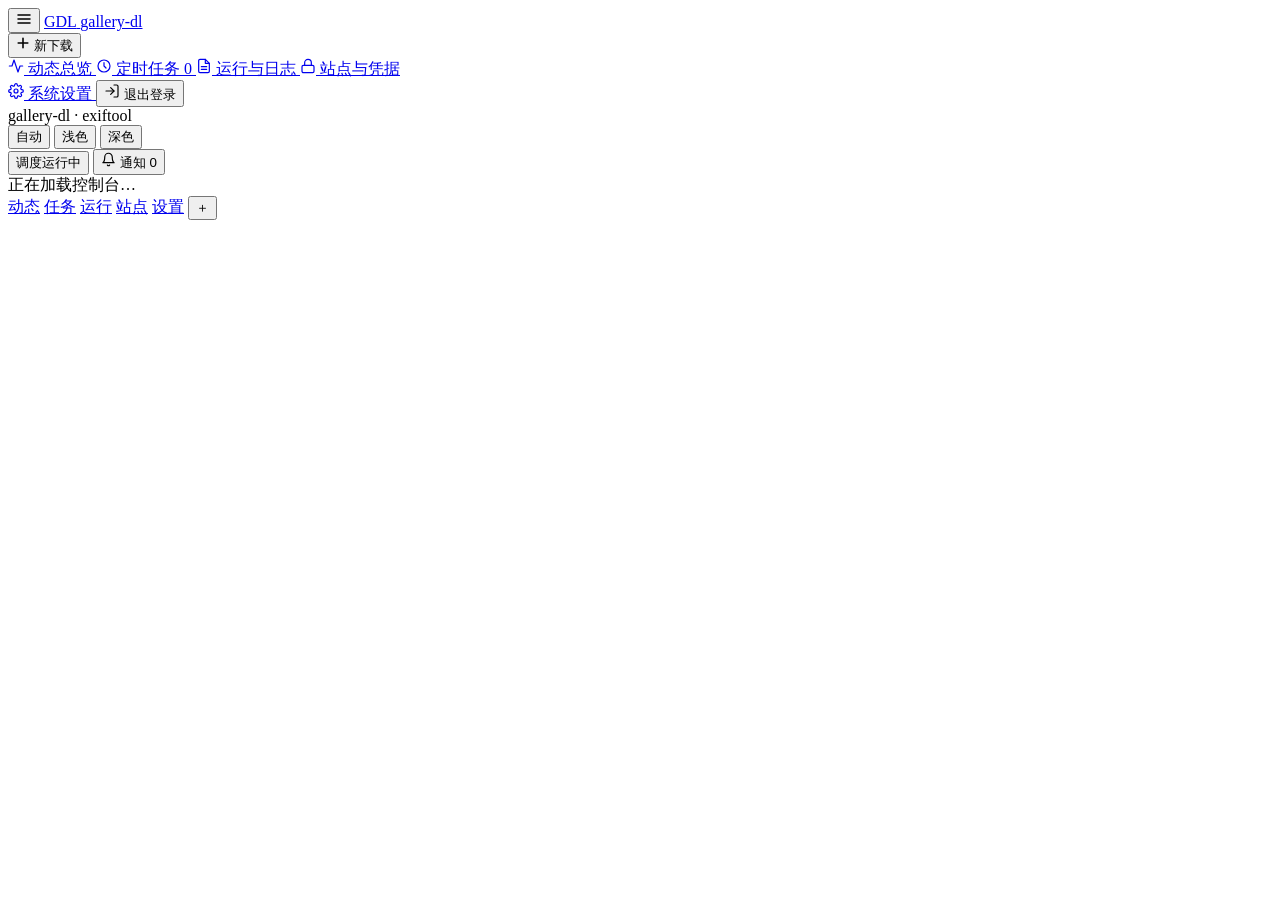
==== commit 3d3919f8: "Adopt zero-build WinUI 3 / Fluent Design 2 web console" ====
--- a/app/static/index.html
+++ b/app/static/index.html
@@ -6,99 +6,145 @@
   <meta name="color-scheme" content="light dark">
   <script>
     try {
-      const saved = localStorage.getItem("color-scheme");
-      document.querySelector('meta[name="color-scheme"]').content =
-        (saved === "light" || saved === "dark") ? saved : "light dark";
+      const p = new URLSearchParams(location.search).get("theme");
+      const s = (p === "light" || p === "dark" || p === "system") ? p : localStorage.getItem("gdl-theme");
+      const resolved = (s === "light" || s === "dark") ? s : "light dark";
+      document.querySelector('meta[name="color-scheme"]').content = resolved;
+      document.documentElement.style.colorScheme = resolved;
     } catch {}
   </script>
-  <title>gallery-dl-manager</title>
+  <title>gallery-dl 控制台</title>
   <link rel="stylesheet" href="/static/app.css">
 </head>
 <body>
-  <header class="topbar">
-    <div class="topbar-inner">
-      <a href="#/" class="brand">
-        <span class="brand-badge">GDL</span>
-        <span>
-          <strong>gallery-dl-manager</strong>
-          <span class="version-line muted" id="version-line">加载中…</span>
-        </span>
-      </a>
-
-      <nav class="nav-links" aria-label="主导航">
-        <a class="nav-link" data-nav="activity" href="#/">动态</a>
-        <a class="nav-link" data-nav="tasks" href="#/tasks">任务</a>
-        <a class="nav-link" data-nav="runs" href="#/runs">运行</a>
-        <a class="nav-link" data-nav="sites" href="#/sites">站点</a>
-        <a class="nav-link" data-nav="settings" href="#/settings/general">设置</a>
+  <div class="fl-shell" id="fl-shell">
+    <!-- WinUI 3 NavigationView Pane -->
+    <aside class="fl-nav-pane" id="fl-nav-pane" aria-label="主导航">
+      <div class="fl-nav-top">
+        <div class="fl-nav-header">
+          <button type="button" class="fl-icon-btn" id="fl-pane-toggle" aria-label="折叠或展开导航面板" aria-expanded="true" title="切换导航视图">
+            <svg width="16" height="16" viewBox="0 0 16 16" fill="none" stroke="currentColor" stroke-width="1.5" stroke-linecap="round"><line x1="2" y1="4" x2="14" y2="4"/><line x1="2" y1="8" x2="14" y2="8"/><line x1="2" y1="12" x2="14" y2="12"/></svg>
+          </button>
+          <a href="#activity" class="fl-brand-lockup">
+            <span class="fl-app-badge" aria-hidden="true">GDL</span>
+            <span class="fl-brand-text">gallery-dl</span>
+          </a>
+        </div>
+
+        <button type="button" class="fl-btn accent fl-new-btn" id="open-download-btn" title="新建即时下载">
+          <svg width="14" height="14" viewBox="0 0 16 16" fill="none" stroke="currentColor" stroke-width="1.8" stroke-linecap="round" aria-hidden="true"><path d="M8 2.5v11M2.5 8h11"/></svg>
+          <span class="fl-nav-label">新下载</span>
+        </button>
+      </div>
+
+      <nav class="fl-nav-list" aria-label="功能分区">
+        <a class="fl-nav-item" data-nav="activity" href="#activity">
+          <span class="fl-nav-ico" aria-hidden="true"><svg width="16" height="16" viewBox="0 0 24 24" fill="none" stroke="currentColor" stroke-width="1.8" stroke-linecap="round" stroke-linejoin="round"><path d="M22 12h-4l-3 9L9 3l-3 9H2"/></svg></span>
+          <span class="fl-nav-label">动态总览</span>
+        </a>
+        <a class="fl-nav-item" data-nav="tasks" href="#tasks">
+          <span class="fl-nav-ico" aria-hidden="true"><svg width="16" height="16" viewBox="0 0 24 24" fill="none" stroke="currentColor" stroke-width="1.8" stroke-linecap="round" stroke-linejoin="round"><circle cx="12" cy="12" r="9"/><path d="M12 7v5l3 3"/></svg></span>
+          <span class="fl-nav-label">定时任务</span>
+          <span class="fl-badge-count hidden" id="nav-badge-tasks">0</span>
+        </a>
+        <a class="fl-nav-item" data-nav="runs" href="#runs">
+          <span class="fl-nav-ico" aria-hidden="true"><svg width="16" height="16" viewBox="0 0 24 24" fill="none" stroke="currentColor" stroke-width="1.8" stroke-linecap="round" stroke-linejoin="round"><path d="M14 2H6a2 2 0 0 0-2 2v16a2 2 0 0 0 2 2h12a2 2 0 0 0 2-2V8z"/><path d="M14 2v6h6"/><path d="M16 13H8"/><path d="M16 17H8"/></svg></span>
+          <span class="fl-nav-label">运行与日志</span>
+        </a>
+        <a class="fl-nav-item" data-nav="sites" href="#sites">
+          <span class="fl-nav-ico" aria-hidden="true"><svg width="16" height="16" viewBox="0 0 24 24" fill="none" stroke="currentColor" stroke-width="1.8" stroke-linecap="round" stroke-linejoin="round"><rect x="3" y="11" width="18" height="11" rx="2"/><path d="M7 11V7a5 5 0 0 1 10 0v4"/></svg></span>
+          <span class="fl-nav-label">站点与凭据</span>
+        </a>
       </nav>
 
-      <div class="topbar-actions">
-        <button type="button" id="open-download-btn" class="btn primary sm">＋ 新下载</button>
-        <button type="button" id="scheduler-pill" class="pill-btn" title="切换全局定时调度状态" data-paused="0">调度中</button>
-        <button type="button" id="alerts-bell-btn" class="btn ghost sm bell-btn" popovertarget="alerts-popover" aria-label="通知与异常告警" title="异常告警与通知">
-          <svg width="17" height="17" viewBox="0 0 24 24" fill="none" stroke="currentColor" stroke-width="2" stroke-linecap="round" stroke-linejoin="round" aria-hidden="true">
-            <path d="M18 8A6 6 0 0 0 6 8c0 7-3 9-3 9h18s-3-2-3-9"/>
-            <path d="M13.73 21a2 2 0 0 1-3.46 0"/>
-          </svg>
-          <span id="alerts-unread-badge" class="bell-badge hidden">0</span>
+      <div class="fl-nav-footer">
+        <div class="fl-nav-sep" role="separator"></div>
+        <a class="fl-nav-item" data-nav="settings" href="#settings">
+          <span class="fl-nav-ico" aria-hidden="true"><svg width="16" height="16" viewBox="0 0 24 24" fill="none" stroke="currentColor" stroke-width="1.8" stroke-linecap="round" stroke-linejoin="round"><circle cx="12" cy="12" r="3"/><path d="M19.4 15a1.65 1.65 0 0 0 .33 1.82l.06.06a2 2 0 1 1-2.83 2.83l-.06-.06a1.65 1.65 0 0 0-1.82-.33 1.65 1.65 0 0 0-1 1.51V21a2 2 0 0 1-4 0v-.09A1.65 1.65 0 0 0 9 19.4a1.65 1.65 0 0 0-1.82.33l-.06.06a2 2 0 1 1-2.83-2.83l.06-.06a1.65 1.65 0 0 0 .33-1.82 1.65 1.65 0 0 0-1.51-1H3a2 2 0 0 1 0-4h.09A1.65 1.65 0 0 0 4.6 9a1.65 1.65 0 0 0-.33-1.82l-.06-.06a2 2 0 1 1 2.83-2.83l.06.06a1.65 1.65 0 0 0 1.82.33H9a1.65 1.65 0 0 0 1-1.51V3a2 2 0 0 1 4 0v.09a1.65 1.65 0 0 0 1 1.51 1.65 1.65 0 0 0 1.82-.33l.06-.06a2 2 0 1 1 2.83 2.83l-.06.06a1.65 1.65 0 0 0-.33 1.82V9c.26.6.82 1 1.48 1.05H21a2 2 0 0 1 0 4h-.09a1.65 1.65 0 0 0-1.51 1z"/></svg></span>
+          <span class="fl-nav-label">系统设置</span>
+        </a>
+        <button type="button" class="fl-nav-item hidden" id="logout-btn" title="退出控制台登录">
+          <span class="fl-nav-ico" aria-hidden="true"><svg width="16" height="16" viewBox="0 0 24 24" fill="none" stroke="currentColor" stroke-width="1.8" stroke-linecap="round" stroke-linejoin="round"><path d="M15 3h4a2 2 0 0 1 2 2v14a2 2 0 0 1-2 2h-4"/><polyline points="10 17 15 12 10 7"/><line x1="15" y1="12" x2="3" y2="12"/></svg></span>
+          <span class="fl-nav-label">退出登录</span>
         </button>
-        <div id="alerts-popover" popover="auto" class="alerts-popover">
-          <div class="alerts-pop-head">
-            <strong>异常与通知 <span id="alerts-pop-count" class="muted sm"></span></strong>
-            <div class="row-actions">
-              <button type="button" class="btn ghost sm" id="alerts-read-all-btn">全部已读</button>
-              <button type="button" class="btn ghost sm" id="alerts-clear-all-btn">清空</button>
+      </div>
+    </aside>
+
+    <!-- Layered Application Frame -->
+    <div class="fl-workspace">
+      <header class="fl-titlebar">
+        <div class="fl-titlebar-left">
+          <span class="fl-caption muted" id="version-line">gallery-dl · exiftool</span>
+        </div>
+
+        <div class="fl-titlebar-actions">
+          <div class="fl-seg-group compact" id="theme-switcher" role="group" aria-label="界面主题">
+            <button type="button" class="fl-seg-btn" data-theme="system" aria-pressed="true" title="跟随系统明暗主题">自动</button>
+            <button type="button" class="fl-seg-btn" data-theme="light" aria-pressed="false" title="浅色主题">浅色</button>
+            <button type="button" class="fl-seg-btn" data-theme="dark" aria-pressed="false" title="深色主题">深色</button>
+          </div>
+
+          <button type="button" id="scheduler-pill" class="fl-status-btn running" data-paused="0" title="点击暂停或恢复全局定时调度">
+            <span class="fl-status-dot" aria-hidden="true"></span>
+            <span id="scheduler-pill-text">调度运行中</span>
+          </button>
+
+          <button type="button" id="alerts-bell-btn" class="fl-btn subtle sm fl-bell-btn" popovertarget="alerts-popover" aria-label="通知与异常告警" title="通知中心">
+            <svg width="15" height="15" viewBox="0 0 24 24" fill="none" stroke="currentColor" stroke-width="1.9" stroke-linecap="round" stroke-linejoin="round" aria-hidden="true">
+              <path d="M18 8A6 6 0 0 0 6 8c0 7-3 9-3 9h18s-3-2-3-9"/>
+              <path d="M13.73 21a2 2 0 0 1-3.46 0"/>
+            </svg>
+            <span>通知</span>
+            <span id="alerts-unread-badge" class="fl-badge-count hidden">0</span>
+          </button>
+
+          <div id="alerts-popover" popover="auto" class="fl-flyout alerts-popover">
+            <div class="fl-flyout-head">
+              <div>
+                <strong>通知中心</strong>
+                <span id="alerts-pop-count" class="muted xs"></span>
+              </div>
+              <div class="row-actions">
+                <button type="button" class="fl-btn subtle xs" id="alerts-read-all-btn">全部已读</button>
+                <button type="button" class="fl-btn subtle xs" id="alerts-clear-all-btn">清空</button>
+              </div>
             </div>
-          </div>
-          <div id="alerts-pop-list" class="alerts-pop-list"></div>
-        </div>
-      </div>
+            <div id="alerts-pop-list" class="fl-alerts-list"></div>
+          </div>
+        </div>
+      </header>
+
+      <main id="app-main" class="fl-main" tabindex="-1">
+        <div class="fl-infobar">正在加载控制台…</div>
+      </main>
     </div>
-  </header>
-
-  <main id="app-main" class="container" tabindex="-1">
-    <div class="notice muted">正在加载控制台…</div>
-  </main>
-
-  <nav class="bottom-nav" aria-label="移动端主导航">
-    <a class="bottom-nav-link" data-nav="activity" href="#/">
-      <svg width="18" height="18" viewBox="0 0 24 24" fill="none" stroke="currentColor" stroke-width="2" stroke-linecap="round" stroke-linejoin="round" aria-hidden="true"><path d="M22 12h-4l-3 9L9 3l-3 9H2"/></svg>
-      <span>动态</span>
-    </a>
-    <a class="bottom-nav-link" data-nav="tasks" href="#/tasks">
-      <svg width="18" height="18" viewBox="0 0 24 24" fill="none" stroke="currentColor" stroke-width="2" stroke-linecap="round" stroke-linejoin="round" aria-hidden="true"><circle cx="12" cy="12" r="9"/><path d="M12 7v5l3 3"/></svg>
-      <span>任务</span>
-    </a>
-    <a class="bottom-nav-link" data-nav="runs" href="#/runs">
-      <svg width="18" height="18" viewBox="0 0 24 24" fill="none" stroke="currentColor" stroke-width="2" stroke-linecap="round" stroke-linejoin="round" aria-hidden="true"><path d="M14 2H6a2 2 0 0 0-2 2v16a2 2 0 0 0 2 2h12a2 2 0 0 0 2-2V8z"/><path d="M14 2v6h6"/><path d="M16 13H8"/><path d="M16 17H8"/></svg>
-      <span>运行</span>
-    </a>
-    <a class="bottom-nav-link" data-nav="sites" href="#/sites">
-      <svg width="18" height="18" viewBox="0 0 24 24" fill="none" stroke="currentColor" stroke-width="2" stroke-linecap="round" stroke-linejoin="round" aria-hidden="true"><rect x="3" y="11" width="18" height="11" rx="2"/><path d="M7 11V7a5 5 0 0 1 10 0v4"/></svg>
-      <span>站点</span>
-    </a>
-    <a class="bottom-nav-link" data-nav="settings" href="#/settings/general">
-      <svg width="18" height="18" viewBox="0 0 24 24" fill="none" stroke="currentColor" stroke-width="2" stroke-linecap="round" stroke-linejoin="round" aria-hidden="true"><circle cx="12" cy="12" r="3"/><path d="M19.4 15a1.65 1.65 0 0 0 .33 1.82l.06.06a2 2 0 1 1-2.83 2.83l-.06-.06a1.65 1.65 0 0 0-1.82-.33 1.65 1.65 0 0 0-1 1.51V21a2 2 0 0 1-4 0v-.09A1.65 1.65 0 0 0 9 19.4a1.65 1.65 0 0 0-1.82.33l-.06.06a2 2 0 1 1-2.83-2.83l.06-.06a1.65 1.65 0 0 0 .33-1.82 1.65 1.65 0 0 0-1.51-1H3a2 2 0 0 1 0-4h.09A1.65 1.65 0 0 0 4.6 9a1.65 1.65 0 0 0-.33-1.82l-.06-.06a2 2 0 1 1 2.83-2.83l.06.06a1.65 1.65 0 0 0 1.82.33H9a1.65 1.65 0 0 0 1-1.51V3a2 2 0 0 1 4 0v.09a1.65 1.65 0 0 0 1 1.51 1.65 1.65 0 0 0 1.82-.33l.06-.06a2 2 0 1 1 2.83 2.83l-.06.06a1.65 1.65 0 0 0-.33 1.82V9c.26.6.82 1 1.48 1.05H21a2 2 0 0 1 0 4h-.09a1.65 1.65 0 0 0-1.51 1z"/></svg>
-      <span>设置</span>
-    </a>
+  </div>
+
+  <!-- Mobile Bottom Bar -->
+  <nav class="fl-mobile-nav" aria-label="移动端主导航">
+    <a class="fl-mobile-item" data-nav="activity" href="#activity">动态</a>
+    <a class="fl-mobile-item" data-nav="tasks" href="#tasks">任务</a>
+    <a class="fl-mobile-item" data-nav="runs" href="#runs">运行</a>
+    <a class="fl-mobile-item" data-nav="sites" href="#sites">站点</a>
+    <a class="fl-mobile-item" data-nav="settings" href="#settings">设置</a>
+    <button type="button" class="fl-btn accent sm" id="open-download-btn-mobile" aria-label="新建下载">＋</button>
   </nav>
 
-  <!-- SLIDE-OVER DRAWER: NEW DOWNLOAD -->
-  <dialog id="download-drawer" class="drawer-dialog" closedby="any" aria-labelledby="download-drawer-title">
-    <form id="new-download-form" class="drawer-form" novalidate>
-      <div class="drawer-head">
+  <!-- Fluent Acrylic Side Panel: New Download -->
+  <dialog id="download-drawer" class="fl-side-panel" closedby="any" aria-labelledby="download-drawer-title">
+    <form id="new-download-form" class="fl-panel-form" novalidate>
+      <div class="fl-panel-head">
         <div>
-          <h1 id="download-drawer-title" class="dialog-title">新下载</h1>
-          <div class="muted sm">立即入队执行，不影响已有定时任务</div>
-        </div>
-        <button type="button" id="download-drawer-close" class="btn ghost sm dialog-close" aria-label="关闭抽屉">✕</button>
-      </div>
-
-      <div class="drawer-body stack">
+          <h1 id="download-drawer-title" class="fl-dialog-title">新下载任务</h1>
+          <div class="muted xs">立即入队执行，不影响已有定时任务</div>
+        </div>
+        <button type="button" id="download-drawer-close" class="fl-icon-btn" aria-label="关闭面板">✕</button>
+      </div>
+
+      <div class="fl-panel-body stack">
         <div class="field">
           <label for="nd-urls">目标 URL（每行一个）</label>
-          <span id="nd-urls-hint" class="hint">粘贴链接后将自动识别站点并检查凭据健康状态；多链接支持自动走 <code>-i</code></span>
+          <span id="nd-urls-hint" class="hint">自动匹配站点域名并校验凭据健康状态；多链接自动走 <code>-i</code></span>
           <textarea id="nd-urls" rows="4" autofocus placeholder="https://x.com/..." aria-describedby="nd-urls-hint"></textarea>
         </div>
 
@@ -106,16 +152,16 @@
 
         <div class="form-grid-2">
           <div class="field">
-            <label for="nd-file">或上传本地 .txt 链接列表</label>
+            <label for="nd-file">上传本地 .txt 链接列表</label>
             <div class="file-picker-row">
-              <input id="nd-file" type="file" accept=".txt,text/plain" class="file-input">
-              <button type="button" class="btn ghost sm hidden" id="nd-file-clear">清除</button>
+              <input id="nd-file" type="file" accept=".txt,text/plain" class="fl-file-input">
+              <button type="button" class="fl-btn subtle xs hidden" id="nd-file-clear">清除</button>
             </div>
-            <div id="nd-file-status" class="sm muted hidden"></div>
+            <div id="nd-file-status" class="xs muted hidden"></div>
           </div>
 
           <div class="field">
-            <label for="nd-input-file">或使用 NAS 列表 (/data/inputs/)</label>
+            <label for="nd-input-file">或选择 NAS 列表 (/data/inputs/)</label>
             <select id="nd-input-file">
               <option value="">不使用 NAS 列表</option>
             </select>
@@ -127,39 +173,40 @@
           <input id="nd-name" type="text" placeholder="临时下载">
         </div>
 
-        <details id="nd-advanced-details" class="sub-panel">
-          <summary class="details-summary">高级选项与生效配置</summary>
-          <div id="nd-options-slot" class="stack" style="margin-top:0.75rem;"></div>
+        <details id="nd-advanced-details" class="fl-expander">
+          <summary class="fl-expander-head">高级选项与生效配置预览</summary>
+          <div id="nd-options-slot" class="fl-expander-body stack"></div>
         </details>
       </div>
 
-      <div class="drawer-foot">
-        <label class="checkbox-inline">
-          <input type="checkbox" switch role="switch" id="nd-simulate"> 仅模拟试跑
+      <div class="fl-panel-foot">
+        <label class="switch-inline">
+          <input type="checkbox" switch role="switch" id="nd-simulate">
+          <span>仅模拟试跑</span>
         </label>
         <div class="row-actions">
-          <button type="button" class="btn ghost" id="nd-cancel-btn">取消</button>
-          <button type="submit" class="btn primary" id="nd-submit-btn">加入下载队列</button>
+          <button type="button" class="fl-btn" id="nd-cancel-btn">取消</button>
+          <button type="submit" class="fl-btn accent" id="nd-submit-btn">加入下载队列</button>
         </div>
       </div>
     </form>
   </dialog>
 
-  <!-- CONFIRMATION DIALOG -->
-  <dialog id="confirm-dialog" closedby="closerequest" aria-labelledby="confirm-dialog-title">
-    <form method="dialog" class="dialog-form stack">
-      <div class="dialog-head">
-        <h1 id="confirm-dialog-title" class="dialog-title">确认操作</h1>
-      </div>
-      <p id="confirm-dialog-message" class="muted" style="margin:0;"></p>
-      <div class="dialog-foot">
-        <button type="submit" value="cancel" class="btn ghost" autofocus>取消</button>
-        <button type="submit" id="confirm-dialog-ok" value="confirm" class="btn primary">确定</button>
+  <!-- WinUI 3 ContentDialog -->
+  <dialog id="confirm-dialog" class="fl-content-dialog" closedby="closerequest" aria-labelledby="confirm-dialog-title">
+    <form method="dialog" class="fl-cdialog-form">
+      <div class="fl-cdialog-body stack">
+        <h1 id="confirm-dialog-title" class="fl-dialog-title">确认操作</h1>
+        <p id="confirm-dialog-message" class="muted sm" style="margin:0;"></p>
+      </div>
+      <div class="fl-cdialog-foot">
+        <button type="submit" id="confirm-dialog-ok" value="confirm" class="fl-btn accent">确定</button>
+        <button type="submit" value="cancel" class="fl-btn" autofocus>取消</button>
       </div>
     </form>
   </dialog>
 
-  <div id="toast-region" class="toast-region" role="status" aria-live="polite"></div>
+  <div id="toast-region" class="fl-toast-region" role="status" aria-live="polite"></div>
   <script type="module" src="/static/js/main.js"></script>
 </body>
 </html>
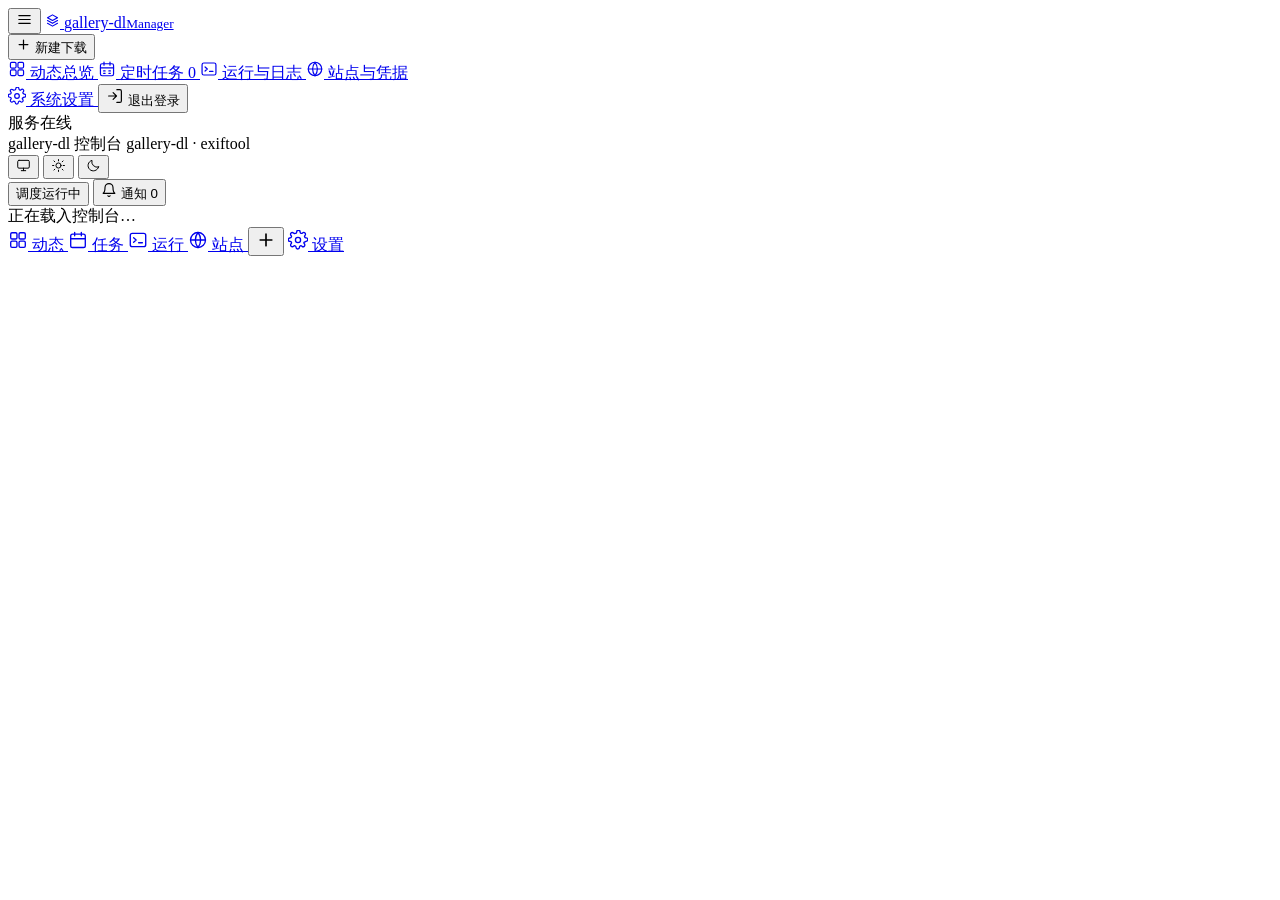
==== commit d90005f9: "Polish Fluent 2 web console, fix backend/frontend defects, and refine task/site/drawer UX" ====
--- a/app/static/index.html
+++ b/app/static/index.html
@@ -18,70 +18,81 @@
 </head>
 <body>
   <div class="fl-shell" id="fl-shell">
-    <!-- WinUI 3 NavigationView Pane -->
+    <!-- ============ NavigationView pane ============ -->
     <aside class="fl-nav-pane" id="fl-nav-pane" aria-label="主导航">
       <div class="fl-nav-top">
         <div class="fl-nav-header">
           <button type="button" class="fl-icon-btn" id="fl-pane-toggle" aria-label="折叠或展开导航面板" aria-expanded="true" title="切换导航视图">
-            <svg width="16" height="16" viewBox="0 0 16 16" fill="none" stroke="currentColor" stroke-width="1.5" stroke-linecap="round"><line x1="2" y1="4" x2="14" y2="4"/><line x1="2" y1="8" x2="14" y2="8"/><line x1="2" y1="12" x2="14" y2="12"/></svg>
+            <svg viewBox="0 0 24 24" width="17" height="17" fill="none" stroke="currentColor" stroke-width="1.6" stroke-linecap="round"><path d="M4 6.5h16M4 12h16M4 17.5h16"/></svg>
           </button>
           <a href="#activity" class="fl-brand-lockup">
-            <span class="fl-app-badge" aria-hidden="true">GDL</span>
-            <span class="fl-brand-text">gallery-dl</span>
+            <span class="fl-app-badge" aria-hidden="true">
+              <svg viewBox="0 0 24 24" width="15" height="15" fill="none" stroke="currentColor" stroke-width="1.8" stroke-linecap="round" stroke-linejoin="round"><path d="M4 7.5 12 3l8 4.5-8 4.5z"/><path d="m4 12 8 4.5 8-4.5"/><path d="m4 16.5 8 4.5 8-4.5"/></svg>
+            </span>
+            <span class="fl-brand-text">gallery-dl<small>Manager</small></span>
           </a>
         </div>
 
         <button type="button" class="fl-btn accent fl-new-btn" id="open-download-btn" title="新建即时下载">
-          <svg width="14" height="14" viewBox="0 0 16 16" fill="none" stroke="currentColor" stroke-width="1.8" stroke-linecap="round" aria-hidden="true"><path d="M8 2.5v11M2.5 8h11"/></svg>
-          <span class="fl-nav-label">新下载</span>
+          <svg viewBox="0 0 24 24" width="15" height="15" fill="none" stroke="currentColor" stroke-width="2" stroke-linecap="round" aria-hidden="true"><path d="M12 5v14M5 12h14"/></svg>
+          <span class="fl-nav-label">新建下载</span>
         </button>
       </div>
 
       <nav class="fl-nav-list" aria-label="功能分区">
-        <a class="fl-nav-item" data-nav="activity" href="#activity">
-          <span class="fl-nav-ico" aria-hidden="true"><svg width="16" height="16" viewBox="0 0 24 24" fill="none" stroke="currentColor" stroke-width="1.8" stroke-linecap="round" stroke-linejoin="round"><path d="M22 12h-4l-3 9L9 3l-3 9H2"/></svg></span>
+        <a class="fl-nav-item" data-nav="activity" href="#activity" title="动态总览">
+          <span class="fl-nav-ico" aria-hidden="true"><svg viewBox="0 0 24 24" width="18" height="18" fill="none" stroke="currentColor" stroke-width="1.6" stroke-linecap="round" stroke-linejoin="round"><rect x="3.25" y="3.25" width="7.5" height="7.5" rx="1.6"/><rect x="13.25" y="3.25" width="7.5" height="7.5" rx="1.6"/><rect x="3.25" y="13.25" width="7.5" height="7.5" rx="1.6"/><rect x="13.25" y="13.25" width="7.5" height="7.5" rx="1.6"/></svg></span>
           <span class="fl-nav-label">动态总览</span>
         </a>
-        <a class="fl-nav-item" data-nav="tasks" href="#tasks">
-          <span class="fl-nav-ico" aria-hidden="true"><svg width="16" height="16" viewBox="0 0 24 24" fill="none" stroke="currentColor" stroke-width="1.8" stroke-linecap="round" stroke-linejoin="round"><circle cx="12" cy="12" r="9"/><path d="M12 7v5l3 3"/></svg></span>
+        <a class="fl-nav-item" data-nav="tasks" href="#tasks" title="定时任务">
+          <span class="fl-nav-ico" aria-hidden="true"><svg viewBox="0 0 24 24" width="18" height="18" fill="none" stroke="currentColor" stroke-width="1.6" stroke-linecap="round" stroke-linejoin="round"><rect x="3.25" y="5" width="17.5" height="16" rx="2.2"/><path d="M8 2.75V7M16 2.75V7M3.25 10.5h17.5"/><path d="M7.5 14.5h2M14.5 14.5h2M7.5 17.75h2M14.5 17.75h2"/></svg></span>
           <span class="fl-nav-label">定时任务</span>
           <span class="fl-badge-count hidden" id="nav-badge-tasks">0</span>
         </a>
-        <a class="fl-nav-item" data-nav="runs" href="#runs">
-          <span class="fl-nav-ico" aria-hidden="true"><svg width="16" height="16" viewBox="0 0 24 24" fill="none" stroke="currentColor" stroke-width="1.8" stroke-linecap="round" stroke-linejoin="round"><path d="M14 2H6a2 2 0 0 0-2 2v16a2 2 0 0 0 2 2h12a2 2 0 0 0 2-2V8z"/><path d="M14 2v6h6"/><path d="M16 13H8"/><path d="M16 17H8"/></svg></span>
+        <a class="fl-nav-item" data-nav="runs" href="#runs" title="运行与日志">
+          <span class="fl-nav-ico" aria-hidden="true"><svg viewBox="0 0 24 24" width="18" height="18" fill="none" stroke="currentColor" stroke-width="1.6" stroke-linecap="round" stroke-linejoin="round"><rect x="2.75" y="4" width="18.5" height="16" rx="2.4"/><path d="m6.75 9.25 3 2.75-3 2.75M12.75 15.25h4.5"/></svg></span>
           <span class="fl-nav-label">运行与日志</span>
         </a>
-        <a class="fl-nav-item" data-nav="sites" href="#sites">
-          <span class="fl-nav-ico" aria-hidden="true"><svg width="16" height="16" viewBox="0 0 24 24" fill="none" stroke="currentColor" stroke-width="1.8" stroke-linecap="round" stroke-linejoin="round"><rect x="3" y="11" width="18" height="11" rx="2"/><path d="M7 11V7a5 5 0 0 1 10 0v4"/></svg></span>
+        <a class="fl-nav-item" data-nav="sites" href="#sites" title="站点与凭据">
+          <span class="fl-nav-ico" aria-hidden="true"><svg viewBox="0 0 24 24" width="18" height="18" fill="none" stroke="currentColor" stroke-width="1.6" stroke-linecap="round" stroke-linejoin="round"><circle cx="12" cy="12" r="9"/><path d="M3.1 12h17.8"/><path d="M12 3a14.4 14.4 0 0 1 0 18 14.4 14.4 0 0 1 0-18Z"/></svg></span>
           <span class="fl-nav-label">站点与凭据</span>
         </a>
       </nav>
 
       <div class="fl-nav-footer">
         <div class="fl-nav-sep" role="separator"></div>
-        <a class="fl-nav-item" data-nav="settings" href="#settings">
-          <span class="fl-nav-ico" aria-hidden="true"><svg width="16" height="16" viewBox="0 0 24 24" fill="none" stroke="currentColor" stroke-width="1.8" stroke-linecap="round" stroke-linejoin="round"><circle cx="12" cy="12" r="3"/><path d="M19.4 15a1.65 1.65 0 0 0 .33 1.82l.06.06a2 2 0 1 1-2.83 2.83l-.06-.06a1.65 1.65 0 0 0-1.82-.33 1.65 1.65 0 0 0-1 1.51V21a2 2 0 0 1-4 0v-.09A1.65 1.65 0 0 0 9 19.4a1.65 1.65 0 0 0-1.82.33l-.06.06a2 2 0 1 1-2.83-2.83l.06-.06a1.65 1.65 0 0 0 .33-1.82 1.65 1.65 0 0 0-1.51-1H3a2 2 0 0 1 0-4h.09A1.65 1.65 0 0 0 4.6 9a1.65 1.65 0 0 0-.33-1.82l-.06-.06a2 2 0 1 1 2.83-2.83l.06.06a1.65 1.65 0 0 0 1.82.33H9a1.65 1.65 0 0 0 1-1.51V3a2 2 0 0 1 4 0v.09a1.65 1.65 0 0 0 1 1.51 1.65 1.65 0 0 0 1.82-.33l.06-.06a2 2 0 1 1 2.83 2.83l-.06.06a1.65 1.65 0 0 0-.33 1.82V9c.26.6.82 1 1.48 1.05H21a2 2 0 0 1 0 4h-.09a1.65 1.65 0 0 0-1.51 1z"/></svg></span>
+        <a class="fl-nav-item" data-nav="settings" href="#settings" title="系统设置">
+          <span class="fl-nav-ico" aria-hidden="true"><svg viewBox="0 0 24 24" width="18" height="18" fill="none" stroke="currentColor" stroke-width="1.6" stroke-linecap="round" stroke-linejoin="round"><circle cx="12" cy="12" r="3.1"/><path d="M19.2 14.6a1.7 1.7 0 0 0 .34 1.87l.06.06a2.05 2.05 0 1 1-2.9 2.9l-.06-.06a1.7 1.7 0 0 0-1.87-.34 1.7 1.7 0 0 0-1.03 1.55v.17a2.05 2.05 0 0 1-4.1 0v-.09a1.7 1.7 0 0 0-1.1-1.55 1.7 1.7 0 0 0-1.87.34l-.06.06a2.05 2.05 0 1 1-2.9-2.9l.06-.06a1.7 1.7 0 0 0 .34-1.87 1.7 1.7 0 0 0-1.55-1.03h-.17a2.05 2.05 0 0 1 0-4.1h.09a1.7 1.7 0 0 0 1.55-1.1 1.7 1.7 0 0 0-.34-1.87l-.06-.06a2.05 2.05 0 1 1 2.9-2.9l.06.06a1.7 1.7 0 0 0 1.87.34H9.4a1.7 1.7 0 0 0 1.03-1.55v-.17a2.05 2.05 0 0 1 4.1 0v.09a1.7 1.7 0 0 0 1.03 1.55 1.7 1.7 0 0 0 1.87-.34l.06-.06a2.05 2.05 0 1 1 2.9 2.9l-.06.06a1.7 1.7 0 0 0-.34 1.87v.08a1.7 1.7 0 0 0 1.55 1.03h.17a2.05 2.05 0 0 1 0 4.1h-.09a1.7 1.7 0 0 0-1.55 1.03Z"/></svg></span>
           <span class="fl-nav-label">系统设置</span>
         </a>
         <button type="button" class="fl-nav-item hidden" id="logout-btn" title="退出控制台登录">
-          <span class="fl-nav-ico" aria-hidden="true"><svg width="16" height="16" viewBox="0 0 24 24" fill="none" stroke="currentColor" stroke-width="1.8" stroke-linecap="round" stroke-linejoin="round"><path d="M15 3h4a2 2 0 0 1 2 2v14a2 2 0 0 1-2 2h-4"/><polyline points="10 17 15 12 10 7"/><line x1="15" y1="12" x2="3" y2="12"/></svg></span>
+          <span class="fl-nav-ico" aria-hidden="true"><svg viewBox="0 0 24 24" width="18" height="18" fill="none" stroke="currentColor" stroke-width="1.6" stroke-linecap="round" stroke-linejoin="round"><path d="M14.5 3.5h4a2 2 0 0 1 2 2v13a2 2 0 0 1-2 2h-4"/><path d="m9.5 16.5 4.5-4.5-4.5-4.5M14 12H3.5"/></svg></span>
           <span class="fl-nav-label">退出登录</span>
         </button>
+        <div class="fl-nav-foot-note" title="Web 控制台运行正常">服务在线</div>
       </div>
     </aside>
 
-    <!-- Layered Application Frame -->
+    <!-- ============ Workspace ============ -->
     <div class="fl-workspace">
       <header class="fl-titlebar">
         <div class="fl-titlebar-left">
-          <span class="fl-caption muted" id="version-line">gallery-dl · exiftool</span>
+          <span class="fl-titlebar-title">gallery-dl 控制台</span>
+          <span class="fl-titlebar-sep" aria-hidden="true"></span>
+          <span class="fl-caption" id="version-line">gallery-dl · exiftool</span>
         </div>
 
         <div class="fl-titlebar-actions">
           <div class="fl-seg-group compact" id="theme-switcher" role="group" aria-label="界面主题">
-            <button type="button" class="fl-seg-btn" data-theme="system" aria-pressed="true" title="跟随系统明暗主题">自动</button>
-            <button type="button" class="fl-seg-btn" data-theme="light" aria-pressed="false" title="浅色主题">浅色</button>
-            <button type="button" class="fl-seg-btn" data-theme="dark" aria-pressed="false" title="深色主题">深色</button>
+            <button type="button" class="fl-seg-btn" data-theme="system" aria-pressed="true" title="跟随系统主题" aria-label="跟随系统主题">
+              <svg viewBox="0 0 24 24" width="15" height="15" fill="none" stroke="currentColor" stroke-width="1.6" stroke-linecap="round" stroke-linejoin="round" aria-hidden="true"><rect x="2.75" y="3.75" width="18.5" height="12.5" rx="2"/><path d="M8.5 20.25h7M12 16.25v4"/></svg>
+            </button>
+            <button type="button" class="fl-seg-btn" data-theme="light" aria-pressed="false" title="浅色主题" aria-label="浅色主题">
+              <svg viewBox="0 0 24 24" width="15" height="15" fill="none" stroke="currentColor" stroke-width="1.6" stroke-linecap="round" stroke-linejoin="round" aria-hidden="true"><circle cx="12" cy="12" r="4.1"/><path d="M12 2.5v2M12 19.5v2M4.7 4.7l1.4 1.4M17.9 17.9l1.4 1.4M2.5 12h2M19.5 12h2M4.7 19.3l1.4-1.4M17.9 6.1l1.4-1.4"/></svg>
+            </button>
+            <button type="button" class="fl-seg-btn" data-theme="dark" aria-pressed="false" title="深色主题" aria-label="深色主题">
+              <svg viewBox="0 0 24 24" width="15" height="15" fill="none" stroke="currentColor" stroke-width="1.6" stroke-linecap="round" stroke-linejoin="round" aria-hidden="true"><path d="M20.2 14.4A8.6 8.6 0 0 1 9.6 3.8 8.6 8.6 0 1 0 20.2 14.4Z"/></svg>
+            </button>
           </div>
 
           <button type="button" id="scheduler-pill" class="fl-status-btn running" data-paused="0" title="点击暂停或恢复全局定时调度">
@@ -90,10 +101,7 @@
           </button>
 
           <button type="button" id="alerts-bell-btn" class="fl-btn subtle sm fl-bell-btn" popovertarget="alerts-popover" aria-label="通知与异常告警" title="通知中心">
-            <svg width="15" height="15" viewBox="0 0 24 24" fill="none" stroke="currentColor" stroke-width="1.9" stroke-linecap="round" stroke-linejoin="round" aria-hidden="true">
-              <path d="M18 8A6 6 0 0 0 6 8c0 7-3 9-3 9h18s-3-2-3-9"/>
-              <path d="M13.73 21a2 2 0 0 1-3.46 0"/>
-            </svg>
+            <svg viewBox="0 0 24 24" width="16" height="16" fill="none" stroke="currentColor" stroke-width="1.7" stroke-linecap="round" stroke-linejoin="round" aria-hidden="true"><path d="M18 8.4a6 6 0 1 0-12 0c0 7-2.8 8.6-2.8 8.6h17.6S18 15.4 18 8.4Z"/><path d="M13.7 20.6a2 2 0 0 1-3.4 0"/></svg>
             <span>通知</span>
             <span id="alerts-unread-badge" class="fl-badge-count hidden">0</span>
           </button>
@@ -101,7 +109,7 @@
           <div id="alerts-popover" popover="auto" class="fl-flyout alerts-popover">
             <div class="fl-flyout-head">
               <div>
-                <strong>通知中心</strong>
+                <strong class="sm">通知中心</strong>
                 <span id="alerts-pop-count" class="muted xs"></span>
               </div>
               <div class="row-actions">
@@ -115,62 +123,97 @@
       </header>
 
       <main id="app-main" class="fl-main" tabindex="-1">
-        <div class="fl-infobar">正在加载控制台…</div>
+        <div class="fl-infobar">
+          <span class="infobar-icon"><span class="spinner"></span></span>
+          <div class="infobar-body">正在载入控制台…</div>
+        </div>
       </main>
     </div>
   </div>
 
-  <!-- Mobile Bottom Bar -->
+  <!-- ============ Mobile bottom navigation ============ -->
   <nav class="fl-mobile-nav" aria-label="移动端主导航">
-    <a class="fl-mobile-item" data-nav="activity" href="#activity">动态</a>
-    <a class="fl-mobile-item" data-nav="tasks" href="#tasks">任务</a>
-    <a class="fl-mobile-item" data-nav="runs" href="#runs">运行</a>
-    <a class="fl-mobile-item" data-nav="sites" href="#sites">站点</a>
-    <a class="fl-mobile-item" data-nav="settings" href="#settings">设置</a>
-    <button type="button" class="fl-btn accent sm" id="open-download-btn-mobile" aria-label="新建下载">＋</button>
+    <a class="fl-mobile-item" data-nav="activity" href="#activity" aria-label="动态总览">
+      <svg viewBox="0 0 24 24" width="20" height="20" fill="none" stroke="currentColor" stroke-width="1.6" stroke-linecap="round" stroke-linejoin="round" aria-hidden="true"><rect x="3.25" y="3.25" width="7.5" height="7.5" rx="1.6"/><rect x="13.25" y="3.25" width="7.5" height="7.5" rx="1.6"/><rect x="3.25" y="13.25" width="7.5" height="7.5" rx="1.6"/><rect x="13.25" y="13.25" width="7.5" height="7.5" rx="1.6"/></svg>
+      <span>动态</span>
+    </a>
+    <a class="fl-mobile-item" data-nav="tasks" href="#tasks" aria-label="定时任务">
+      <svg viewBox="0 0 24 24" width="20" height="20" fill="none" stroke="currentColor" stroke-width="1.6" stroke-linecap="round" stroke-linejoin="round" aria-hidden="true"><rect x="3.25" y="5" width="17.5" height="16" rx="2.2"/><path d="M8 2.75V7M16 2.75V7M3.25 10.5h17.5"/></svg>
+      <span>任务</span>
+    </a>
+    <a class="fl-mobile-item" data-nav="runs" href="#runs" aria-label="运行与日志">
+      <svg viewBox="0 0 24 24" width="20" height="20" fill="none" stroke="currentColor" stroke-width="1.6" stroke-linecap="round" stroke-linejoin="round" aria-hidden="true"><rect x="2.75" y="4" width="18.5" height="16" rx="2.4"/><path d="m6.75 9.25 3 2.75-3 2.75M12.75 15.25h4.5"/></svg>
+      <span>运行</span>
+    </a>
+    <a class="fl-mobile-item" data-nav="sites" href="#sites" aria-label="站点与凭据">
+      <svg viewBox="0 0 24 24" width="20" height="20" fill="none" stroke="currentColor" stroke-width="1.6" stroke-linecap="round" stroke-linejoin="round" aria-hidden="true"><circle cx="12" cy="12" r="9"/><path d="M3.1 12h17.8"/><path d="M12 3a14.4 14.4 0 0 1 0 18 14.4 14.4 0 0 1 0-18Z"/></svg>
+      <span>站点</span>
+    </a>
+    <button type="button" class="fl-mobile-add" id="open-download-btn-mobile" aria-label="新建下载">
+      <svg viewBox="0 0 24 24" width="20" height="20" fill="none" stroke="currentColor" stroke-width="2" stroke-linecap="round" aria-hidden="true"><path d="M12 5v14M5 12h14"/></svg>
+    </button>
+    <a class="fl-mobile-item" data-nav="settings" href="#settings" aria-label="系统设置">
+      <svg viewBox="0 0 24 24" width="20" height="20" fill="none" stroke="currentColor" stroke-width="1.6" stroke-linecap="round" stroke-linejoin="round" aria-hidden="true"><circle cx="12" cy="12" r="3.1"/><path d="M19.2 14.6a1.7 1.7 0 0 0 .34 1.87l.06.06a2.05 2.05 0 1 1-2.9 2.9l-.06-.06a1.7 1.7 0 0 0-1.87-.34 1.7 1.7 0 0 0-1.03 1.55v.17a2.05 2.05 0 0 1-4.1 0v-.09a1.7 1.7 0 0 0-1.1-1.55 1.7 1.7 0 0 0-1.87.34l-.06.06a2.05 2.05 0 1 1-2.9-2.9l.06-.06a1.7 1.7 0 0 0 .34-1.87 1.7 1.7 0 0 0-1.55-1.03h-.17a2.05 2.05 0 0 1 0-4.1h.09a1.7 1.7 0 0 0 1.55-1.1 1.7 1.7 0 0 0-.34-1.87l-.06-.06a2.05 2.05 0 1 1 2.9-2.9l.06.06a1.7 1.7 0 0 0 1.87.34H9.4a1.7 1.7 0 0 0 1.03-1.55v-.17a2.05 2.05 0 0 1 4.1 0v.09a1.7 1.7 0 0 0 1.03 1.55 1.7 1.7 0 0 0 1.87-.34l.06-.06a2.05 2.05 0 1 1 2.9 2.9l-.06.06a1.7 1.7 0 0 0-.34 1.87v.08a1.7 1.7 0 0 0 1.55 1.03h.17a2.05 2.05 0 0 1 0 4.1h-.09a1.7 1.7 0 0 0-1.55 1.03Z"/></svg>
+      <span>设置</span>
+    </a>
   </nav>
 
-  <!-- Fluent Acrylic Side Panel: New Download -->
+  <!-- ============ Acrylic side panel: new download ============ -->
   <dialog id="download-drawer" class="fl-side-panel" closedby="any" aria-labelledby="download-drawer-title">
     <form id="new-download-form" class="fl-panel-form" novalidate>
       <div class="fl-panel-head">
         <div>
-          <h1 id="download-drawer-title" class="fl-dialog-title">新下载任务</h1>
-          <div class="muted xs">立即入队执行，不影响已有定时任务</div>
-        </div>
-        <button type="button" id="download-drawer-close" class="fl-icon-btn" aria-label="关闭面板">✕</button>
-      </div>
-
-      <div class="fl-panel-body stack">
+          <h1 id="download-drawer-title" class="fl-dialog-title">新建下载</h1>
+          <div class="muted xs" style="margin-top:4px;">立即入队执行，不影响已有的定时任务</div>
+        </div>
+        <button type="button" id="download-drawer-close" class="fl-icon-btn" aria-label="关闭面板">
+          <svg viewBox="0 0 24 24" width="16" height="16" fill="none" stroke="currentColor" stroke-width="1.8" stroke-linecap="round" aria-hidden="true"><path d="m6 6 12 12M18 6 6 18"/></svg>
+        </button>
+      </div>
+
+      <div class="fl-panel-body stack" style="gap:16px;">
+        <div class="drawer-section-note">
+          <svg viewBox="0 0 24 24" width="14" height="14" fill="none" stroke="currentColor" stroke-width="1.6" stroke-linecap="round" stroke-linejoin="round" aria-hidden="true"><circle cx="12" cy="12" r="9"/><path d="M12 11v5.2M12 7.9h.01"/></svg>
+          <span>自动匹配站点域名并校验凭据健康状态；多链接自动走 <code>-i</code> 输入模式</span>
+        </div>
+
         <div class="field">
-          <label for="nd-urls">目标 URL（每行一个）</label>
-          <span id="nd-urls-hint" class="hint">自动匹配站点域名并校验凭据健康状态；多链接自动走 <code>-i</code></span>
-          <textarea id="nd-urls" rows="4" autofocus placeholder="https://x.com/..." aria-describedby="nd-urls-hint"></textarea>
+          <label for="nd-urls">目标 URL</label>
+          <span id="nd-urls-hint" class="hint">每行一个链接，支持一次粘贴整个列表</span>
+          <textarea id="nd-urls" rows="5" autofocus placeholder="https://x.com/..." aria-describedby="nd-urls-hint"></textarea>
         </div>
 
         <div id="nd-site-status" class="stack xs-gap hidden"></div>
 
-        <div class="form-grid-2">
-          <div class="field">
-            <label for="nd-file">上传本地 .txt 链接列表</label>
+        <div class="field nd-list-source">
+          <div class="nd-list-head">
+            <label>批量链接列表（可选）</label>
+            <div class="fl-seg-group" id="nd-list-source-seg" role="group" aria-label="批量列表来源">
+              <button type="button" class="fl-seg-btn" data-source="local" aria-pressed="true">上传本地 .txt</button>
+              <button type="button" class="fl-seg-btn" data-source="nas" aria-pressed="false">选择 NAS 列表</button>
+            </div>
+          </div>
+
+          <div id="nd-pane-local" class="stack xs-gap">
             <div class="file-picker-row">
-              <input id="nd-file" type="file" accept=".txt,text/plain" class="fl-file-input">
+              <input id="nd-file" type="file" accept=".txt,text/plain" class="fl-file-input" aria-label="上传本地 .txt 链接列表">
               <button type="button" class="fl-btn subtle xs hidden" id="nd-file-clear">清除</button>
             </div>
+            <span class="hint">仅在本次提交时解析入队，不会写入 NAS /data/inputs/</span>
             <div id="nd-file-status" class="xs muted hidden"></div>
           </div>
 
-          <div class="field">
-            <label for="nd-input-file">或选择 NAS 列表 (/data/inputs/)</label>
-            <select id="nd-input-file">
+          <div id="nd-pane-nas" class="stack xs-gap hidden">
+            <select id="nd-input-file" aria-label="选择 NAS 列表">
               <option value="">不使用 NAS 列表</option>
             </select>
+            <span class="hint">读取 /data/inputs/ 下已保存的链接列表</span>
           </div>
         </div>
 
         <div class="field">
-          <label for="nd-name">任务标签名称（可选）</label>
-          <input id="nd-name" type="text" placeholder="临时下载">
+          <label for="nd-name">任务标签</label>
+          <input id="nd-name" type="text" placeholder="例如：今日临时下载">
         </div>
 
         <details id="nd-advanced-details" class="fl-expander">
@@ -186,18 +229,28 @@
         </label>
         <div class="row-actions">
           <button type="button" class="fl-btn" id="nd-cancel-btn">取消</button>
-          <button type="submit" class="fl-btn accent" id="nd-submit-btn">加入下载队列</button>
+          <button type="submit" class="fl-btn accent" id="nd-submit-btn">
+            <svg viewBox="0 0 24 24" width="15" height="15" fill="none" stroke="currentColor" stroke-width="1.8" stroke-linecap="round" stroke-linejoin="round" aria-hidden="true"><path d="M12 3.5v11.5"/><path d="m6.8 10.3 5.2 5.2 5.2-5.2"/><path d="M4.5 20.5h15"/></svg>
+            加入下载队列
+          </button>
         </div>
       </div>
     </form>
   </dialog>
 
-  <!-- WinUI 3 ContentDialog -->
+  <!-- ============ ContentDialog ============ -->
   <dialog id="confirm-dialog" class="fl-content-dialog" closedby="closerequest" aria-labelledby="confirm-dialog-title">
     <form method="dialog" class="fl-cdialog-form">
       <div class="fl-cdialog-body stack">
-        <h1 id="confirm-dialog-title" class="fl-dialog-title">确认操作</h1>
-        <p id="confirm-dialog-message" class="muted sm" style="margin:0;"></p>
+        <div class="row-actions" style="gap:10px; align-items:flex-start;">
+          <span class="card-head-icon" aria-hidden="true">
+            <svg viewBox="0 0 24 24" width="16" height="16" fill="none" stroke="currentColor" stroke-width="1.6" stroke-linecap="round" stroke-linejoin="round"><path d="M10.3 3.9 2.6 17.2A2 2 0 0 0 4.3 20.2h15.4a2 2 0 0 0 1.7-3L13.7 3.9a2 2 0 0 0-3.4 0Z"/><path d="M12 9v4.2M12 16.9h.01"/></svg>
+          </span>
+          <div>
+            <h1 id="confirm-dialog-title" class="fl-dialog-title">确认操作</h1>
+            <p id="confirm-dialog-message" class="muted sm" style="margin:6px 0 0;"></p>
+          </div>
+        </div>
       </div>
       <div class="fl-cdialog-foot">
         <button type="submit" id="confirm-dialog-ok" value="confirm" class="fl-btn accent">确定</button>
